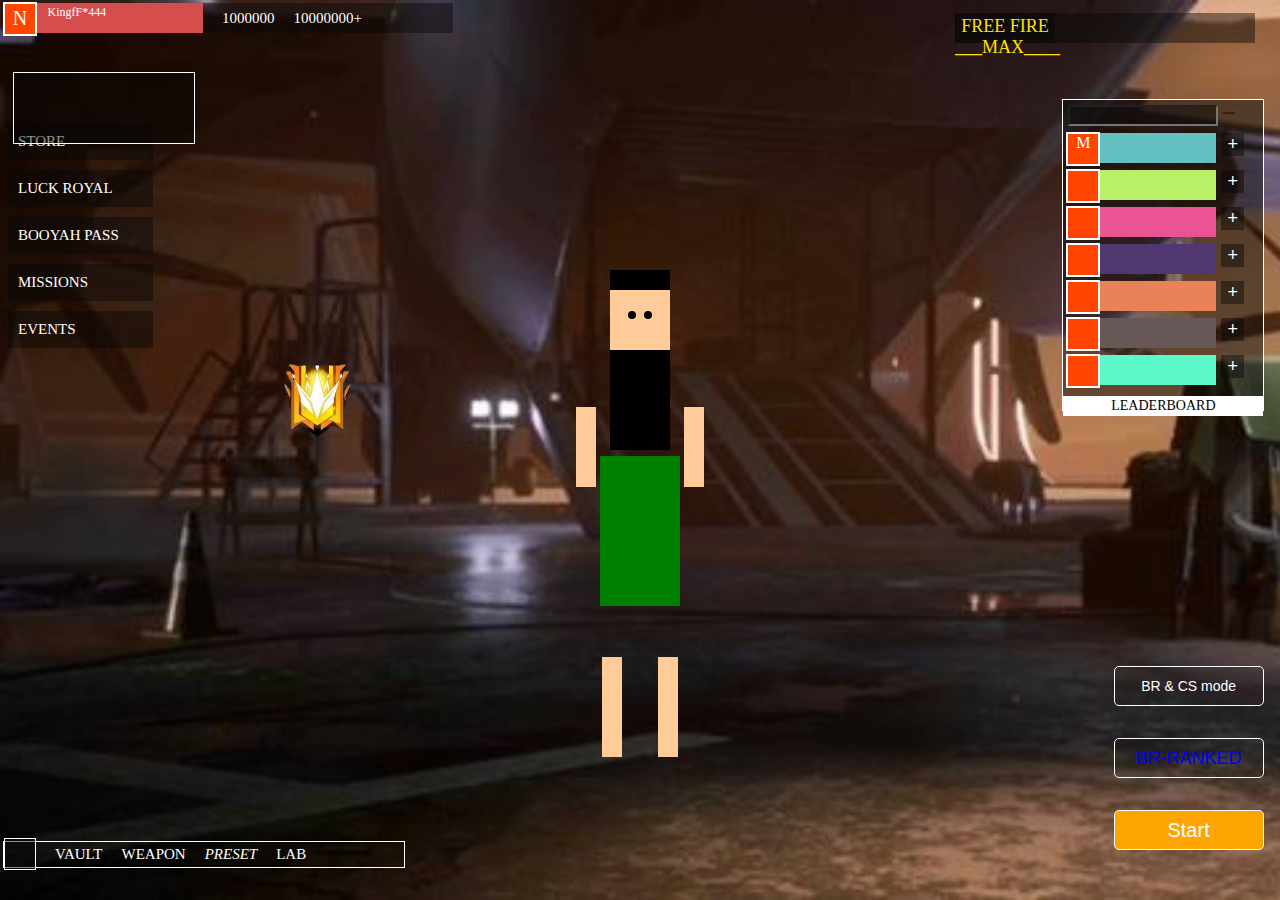
==== ch.html @ 7db62511 "go" ====
<html>

<head>

    <link rel="stylesheet" href="https://cdnjs.cloudflare.com/ajax/libs/font-awesome/6.6.0/css/all.min.css"
        integrity="sha512-Kc323vGBEqzTmouAECnVceyQqyqdsSiqLQISBL29aUW4U/M7pSPA/gEUZQqv1cwx4OnYxTxve5UMg5GT6L4JJg=="
        crossorigin="anonymous" referrerpolicy="no-referrer" />

    <title>Document</title>

    <style>
        body {
            background-image: url('img2024/FREEFIRE.jpeg');
            background-repeat: no-repeat;
            background-size: cover;
        }

        .f_nav {
            width: 450px;
            height: 30px;
            display: flex;
            justify-content: left;
            align-items: center;
            text-align: center;
            background: #06060672;
            margin-top: -5px;
            margin-left: -5px;

        }

        .char {
            width: 200px;
            background: rgb(214, 77, 77);
            color: white;
            border: none;
            height: 30px;
            margin-top: -1px;
        }

        .coin p {
            color: white;
            margin-left: 19px;
            margin-right: 19px;
            font-size: 15px;
        }

        .coin p i {
            color: #ffe100;
        }

        .dimond a {
            color: white;
            text-decoration: none;
            margin-right: 19px;
            font-size: 15px;
        }

        .dimond a i {
            color: blue;
        }

        .top_up {
            color: white;
            margin-right: 19px;
            font-size: 15px;
        }

        .down {
            color: white;
            text-decoration: none;
            margin-right: 19px;
            font-size: 15px;
        }

        .b1 {
            background: orangered;
            width: 30px;
            height: 30px;
            border: 2px solid white;
            margin-top: -1px;
        }

        .b1 p {
            color: white;
            margin-top: 3px;
            text-align: center;
            font-size: 20px;

        }

        .pk {
            position: absolute;
            top: 0;
            font-size: 12px;
            overflow: hidden;
            left: 6%;
            transform: translate(-50%, -50%);
        }

        .f_nav_r {
            width: 300px;
            height: 30px;
            position: absolute;
            top: 2%;
            left: 75%;
            display: flex;
            justify-content: left;
            align-items: center;
            text-align: center;
            background: #06060672;
            margin-top: -5px;
            margin-left: -5px;

        }

        .char_r {
            width: 200px;
            background: rgb(214, 77, 77);
            color: white;
            border: none;
            height: 30px;
            margin-top: -1px;
        }

        .coin_r p {
            color: white;
            margin-left: 19px;
            margin-right: 19px;
            font-size: 15px;
        }

        .dimond_r a {
            color: white;
            text-decoration: none;
            margin-right: 19px;
            font-size: 15px;
        }

        .top_up_r {
            color: white;
            margin-right: 19px;
            font-size: 15px;
        }

        .down_r {
            color: white;
            text-decoration: none;
            margin-right: 19px;
            font-size: 15px;
        }

        .b1_r {
            background: #06060672;
            width: 100px;
            height: 30px;

            margin-top: -1px;
        }

        .b1_r p {
            color: #ffe100;
            margin-top: 3px;
            text-align: center;
            font-size: 18px;

        }

        .pk_r {
            position: absolute;
            top: 0;
            font-size: 12px;
            overflow: hidden;
            left: 6%;
            transform: translate(-50%, -50%);
        }

        .f_nav_d {
            width: 400px;
            position: absolute;
            top: 94%;
            height: 25px;
            display: flex;
            justify-content: left;
            align-items: center;
            text-align: center;
            background: transparent;
            margin-top: -5px;
            margin-left: -5px;
            border: 1px solid white;
        }

        .char_d {
            width: 200px;
            background: rgb(214, 77, 77);
            color: white;
            border: none;
            height: 30px;
            margin-top: -1px;
        }

        .coin_d p {
            color: white;
            margin-left: 19px;
            margin-right: 19px;
            font-size: 15px;
        }

        .dimond_d a {
            color: white;
            text-decoration: none;
            margin-right: 19px;
            font-size: 15px;
        }

        .top_up_d {
            color: white;
            margin-right: 19px;
            font-size: 15px;
        }

        .down_d {
            color: white;
            text-decoration: none;
            margin-right: 19px;
            font-size: 15px;
        }

        .b1_d {
            background: #06060672;
            width: 30px;
            height: 30px;
            border: 1px solid white;
            margin-top: -1px;
        }

        .b1_d p {
            color: orange;
            margin-top: 3px;
            text-align: center;
            font-size: 20px;

        }

        .pk_d {
            position: absolute;
            top: 0;
            font-size: 12px;
            overflow: hidden;
            left: 6%;
            transform: translate(-50%, -50%);
        }

        .circle {
            margin-top: 10px;
            background: #06060672;
            color: white;
            width: 125px;
            padding: 10px;
            font-size: 15px;
            cursor: pointer;

        }

        .st {
            width: 150px;
            height: 40px;
            border-radius: 5px;
            font-size: 20px;
            background: orange;
            border: 1px solid white;
            cursor: pointer;
            position: absolute;
            top: 90%;
            left: 87%;
            color: white;
        }

        .st1 {
            width: 150px;
            height: 40px;
            border-radius: 5px;
            font-size: 18px;
            background: transparent;
            border: 1px solid white;
            cursor: pointer;
            position: absolute;
            top: 82%;
            left: 87%;
            color: blue;
        }

        .st2 {
            width: 150px;
            height: 40px;
            border-radius: 5px;
            font-size: 14px;
            background: transparent;
            border: 1px solid white;
            cursor: pointer;
            position: absolute;
            top: 74%;
            left: 87%;
            color: white;
        }

        .friends {
            background: #06060672;
            color: white;
            width: 200px;
            height: 310px;
            border: 1px solid white;
            position: absolute;
            top: 11%;
            left: 83%;
        }

        .all {
            margin-top: 90px;
        }

        .event {
            background: #06060672;
            color: white;
            width: 180px;
            height: 70px;
            border: 1px solid white;
            position: absolute;
            top: 8%;
            left: 1%;
        }

        .fd {
            width: 150px;
            height: 30px;
            background: white;
            margin-top: 7px;


            margin-left: 3px;
        }

        .inp {
            margin-top: 5px;
            margin-left: 5px;
            width: 150px;
            background: #06060672;
            color: white;
        }

        .lb {
            color: black;
            background: white;
            width: 200px;
            height: 20px;
            display: flex;
            font-size: 14px;
            justify-content: center;
            align-items: center;
            text-align: center;
            margin-top: 11px;
        }

        .gm {


            /* font-size:10px; */

            position: absolute;

            top: 40%;
            left: 20%;
        }

        .gm img {
            width: 120px;
            background: transparent;
            height: 80px;
        }

        .start {
            width: 120px;
            height: 40px;
            background: orange;
            position: absolute;
            color: black;
            top: 12%;
            left: 50%;
            padding-top: 3px;
            transform: translate(-50%, -50%);
            display: flex;
            text-align: center;
            align-items: center;
            justify-content: center;
            font-size: 22px;
            border: 2px solid white;
            animation-name: stm;
            animation-duration: 4s;
            animation-iteration-count: 20;
            animation-direction: alternate;
        }

        @keyframes stm {

            100% {
                background-color: rgb(249, 189, 76);
            }

        }

        .start_1 {
            width: 150px;
            height: 40px;
            background: orange;
            position: absolute;
            color: black;
            top: 4%;
            left: 50%;
            transform: translate(-50%, -50%);
            display: flex;
            text-align: center;
            align-items: center;
            justify-content: center;
            font-size: 18px;
            border: 2px solid white;

        }

        .r1 {
            display: flex;
            text-align: center;
            justify-content: left;
            align-items: center;
        }

        .r1 button {
            margin-left: 5px;
            background-color: #06060672;
            border: none;
            color: white;
            font-size: 18px;
            cursor: pointer;
        }

        .cl {
            display: flex;
            justify-content: center;
            align-items: center;
            text-align: center;
        }

        #cb {
            position: absolute;
            top: 0.4%;
            left: 56.4%;
            cursor: pointer;
            border: none;
            background: #06060672;
            color: white;
            width: 30px;
            height: 30px;
            display: flex;
            justify-content: center;
            align-items: center;
            text-align: center;
            font-size: 18px;
        }

        .sto,
        .bp,
        .miss,
        .luck,
        .eve {
            width: 100%;
            height: 100%;
            background-color: #06060672;
            /* border:2px solid white; */
        }

        .sto button,
        .bp button,
        .miss button,
        .luck button,
        .eve button {
            float: right;
            width: 30px;
            height: 30px;
            color: orange;
            background: #06060672;
            border: 2px solid transparent;
            cursor: pointer;
        }

        .dfc {

            width: 150px;
            height: 460px;
            display: inline-block;
            border: 1px solid white;
            background: #06060675;
        }

        .dfc .df1 {
            font-size: 15px;
            margin-left: 7px;
            cursor: pointer;
            margin-top: 0;
            color: white;
            padding: 5px;
            background-color: transparent;
        }

        .smai {
            display: flex;
            justify-content: left;
            text-align: left;
            align-items: center;
            padding-top: 4%;
        }

        .dfc_1 {

            width: 520px;
            height: 460px;
            display: inline-block;
            border: 1px solid white;
            background: linear-gradient(150deg, purple 30%, red 70%);
        }


        .dfc_1 h2 {
            margin-left: 14%;
            color: orange;
        }

        .box_main {

            display: flex;
            flex-wrap: wrap;
            align-items: center;
            text-align: center;
            justify-content: center;
        }

        .dfc_1 .box {
            border: 1px solid #06060672;
            width: 180px;
            height: 100px;
            margin: 3px;
            cursor: pointer;

        }

        .head,
        .r_leg,
        .r_hand,
        .l_leg,
        .l_hand,
        .body {
            position: absolute;
            background: #ffcc99;
        }

        .head {
            width: 60px;
            height: 60px;
            /* border-radius:50%; */
            border-top:20px solid black;
            border-bottom:100px solid black;
            top: 40%;
            left: 50%;
            transform: translate(-50%, -50%);
        }

        .body {
            width: 80px;
            height: 150px;
            top: 59%;
            left: 50%;
            transform: translate(-50%, -50%);
            background:green;
        }

        .r_hand,
        .l_hand {
            width: 20px;
            height: 80px;
            top: 45.2%;
            background: #ffcc99;
        }


        .l_hand {

            left: 45%;
            transform-origin: top left;
            animation: wave infinite 1s alternate;
        }


        .r_hand {
            right: 45%;
            transform-origin: top right;
            animation: wave infinite 1s alternate;
        }
        
        .eye, .r_eye
        {
            position:absolute;
            top:35%;
            
            width:8px;
            height:8px;
            border-radius:50%;
            background-color: black;
        }

        .eye
        {
            left:30%;
        }

        .r_eye
        {

            right:30%;
        }
    

        @keyframes wave {

            0% {
                transform: rotate(0deg);
                
            }

            100% {
                transform: rotate(-30deg);
                
            }
        }
/* 
            @keyframes wave2 {

                0% {
                    transform: rotateZ(0deg);
                }

                100% {
                    transform: rotateZ(-30deg);
                }

            } */

            .r_leg,
            .l_leg {
                width: 20px;
                height: 100px;
                top: 73%;
                background: #ffcc99;
            }

            .l_leg {

                left: 47%;
                animation: wave2 infinite 1s alternate;
                transform-origin: top left;
            }

            .r_leg {

                right: 47%;
                animation: wave2 infinite 1s alternate;
                transform-origin: top left;
            }
    </style>

</head>

<body>
    <div class="sto" id="sto">

        <button class="bu" onclick="cl()">X</button>
        <div class="smai">

            <span class="dfc">
                <p class="df1" onclick="dd()">DAILY SPECIAL</p><br>
                <p class="df1" onclick="dd()">FASHION</p><br>
                <p class="df1" onclick="dd()">COLLECTION</p><br>
                <p class="df1" onclick="dd()">WEAPON</p><br>
                <p class="df1" onclick="dd()">PRSET</p><br>
                <p class="df1" onclick="dd()">ITEM</p><br>
                <p class="df1" onclick="dd()">REDEEM</p>
                <p class="df1" onclick="dd()"><i class="fa-solid fa-cart-shopping"></i>
                <p><i class="fa-solid fa-cart-shopping"></i></p>
                </p>


            </span>
            <div class="dfc_1">
                <h2>DAILY SPECIAL</h2>
                <div class="box_main">

                    <div class="box" id="box1" onclick="boxcl()"></div>
                    <div class="box" id="box2" onclick="boxcl()"></div>
                    <div class="box" id="box3" onclick="boxcl()"></div>
                    <div class="box" id="box4" onclick="boxcl()"></div>
                    <div class="box" id="box5" onclick="boxcl()"></div>
                    <div class="box" id="box6" onclick="boxcl()"></div>
                </div>
            </div>
        </div>

    </div>
    <div class="luck" id="luck">
        <button class="bu" onclick="cl()">X</button>

    </div>
    <div class="bp" id="bpa">
        <button class="bu" onclick="cl()">X</button>

    </div>
    <div class="miss" id="mise">
        <button class="bu" onclick="cl()">X</button>

    </div>
    <div class="eve" id="evet">
        <button class="bu" onclick="cl()">X</button>


    </div>
    <div class="screen1" id="screen1">

        <div class="cl">

            <div class="start_1" id="es">Estimate:<br>00:20s</div>
            <button id="cb" onclick="cls()">X</button>
        </div>
        <div class="start" id="time">0:00s</div>
        <div class="f_nav">

            <div class="char">
                <div class="b1">
                    <p>N</p>
                </div>
                <p class="pk">KingfF*444</p>
            </div>
            <div class="coin">
                <p><i class="fa-solid fa-coins"></i>1000000</p>
            </div>
            <div class="dimond"><a href=""><i class="fa-solid fa-gem"></i>10000000+</a></div>
            <div class="top_up"><i class="fa-solid fa-cart-shopping"></i></div>
            <div class="down"><i class="fa-regular fa-circle-down"></i></div>

        </div>

        <div class="f_nav_d">
            <!-- 
        <div class="char_d">
        </div> -->
            <div class="b1_d">
                <p><i class="fa-solid fa-franc-sign"></i></p>
            </div>
            <!-- <p class="pk_d"></p> -->
            <div class="coin_d">
                <p><i class="fa-solid fa-vault"></i> VAULT</p>
            </div>
            <div class="dimond_d"><a href=""><i class="fa-solid fa-gun"></i> WEAPON</a></div>
            <div class="top_up_d"><i class=""><i class="fa-solid fa-user-ninja"></i> PRESET</i></div>
            <div class="down_d"><i class="fa-solid fa-tag"></i> LAB</div>

        </div>

        <div class="f_nav_r">

            <!-- <div class="char_r">
        </div> -->
            <div class="b1_r">
                <p>FREE FIRE <b>___</b>MAX<b>____</b></p>
            </div>
            <!-- <p class="pk_r">KingfF*444</p> -->
            <div class="coin_r">
                <p><i class="fa-brands fa-guilded"></i></p>
            </div>
            <div class="dimond_r"><a href=""><i class="fa-solid fa-user-group"></i></a></div>
            <div class="top_up_r"><i class=""><i class="fa-solid fa-envelope"></i></i></div>
            <div class="down_r"><i class="fa-solid fa-gear"></i></div>
            <div class="down_r"><i class="fa-solid fa-wifi"></i></div>

        </div>
        <div class="event">

        </div>
        <div class="gm"><img src="img2024/gm.png" alt=""></div>

        <div class="character">
            <div class="head"> <div class="eye"></div>
        <div class="r_eye"></div>
        </div>
            <div class="body"></div>
            <div class="r_leg"></div>
            <div class="l_leg"></div>
            <div class="r_hand"></div>
            <div class="l_hand"></div>
        </div>
        <div class="all">
            <div class="circle" onclick="store()"><i class="fa-solid fa-store"></i> STORE</div>
            <div class="circle" onclick="lucky()"><i class="fa-solid fa-crown"></i> LUCK ROYAL</div>
            <div class="circle" onclick="pass()"><i class="fa-solid fa-ticket"></i> BOOYAH PASS</div>
            <div class="circle" onclick="miss()"><i class="fa-solid fa-notdef"></i> MISSIONS</div>
            <div class="circle" onclick="eve()"><i class="fa-solid fa-calendar-days"></i> EVENTS</div>
        </div>
        <div class="friends">
            <div class="r1">

                <input type="text" class="inp">
                <button><i class="fa-solid fa-magnifying-glass"></i></button>

            </div>
            <div class="r1">

                <div class="fd " style="background-color: rgb(100, 193, 193);">
                    <div class="b1">M</div>
                </div>
                <button>+</button>
            </div>
            <div class="r1">

                <div class="fd" style="background-color: rgb(185, 240, 103);">
                    <div class="b1"></div>
                </div>
                <button>+</button>
            </div>
            <div class="r1">

                <div class="fd" style="background-color: rgb(234, 84, 149);">
                    <div class="b1"></div>
                </div>
                <button>+</button>
            </div>
            <div class="r1">

                <div class="fd" style="background-color: rgb(81, 55, 112);">
                    <div class="b1"></div>
                </div>
                <button>+</button>
            </div>
            <div class="r1">

                <div class="fd" style="background-color: rgb(233, 130, 86);">
                    <div class="b1"></div>
                </div>
                <button>+</button>
            </div>
            <div class="r1">

                <div class="fd" style="background-color: rgb(104, 87, 87);">
                    <div class="b1"></div>
                </div>
                <button>+</button>
            </div>
            <div class="r1">

                <div class="fd" style="background-color: rgb(92, 248, 201);">
                    <div class="b1"></div>
                </div>
                <button>+</button>

            </div>
            <div class="lb">LEADERBOARD</div>
        </div>

        <button class="st2">BR & CS mode</button>
        <button class="st1">BR-RANKED</button>
        <button class="st" onclick="start()">Start</button>
    </div>
</body>

<script>
    let b = 0;

    es.style.display = "none";
    time.style.display = "none";
    cb.style.display = "none";
    function start() {

        if (b == 0) {

            es.style.display = "inline-block";
            time.style.display = "inline-block";
            cb.style.display = "inline-block";
            const c1 = document.getElementById('time');
            let j = 0;
            // function start()
            // {

            // b2.style.background = 'green'
            // b2.style.color = 'white'

            setInterval(() => {

                if (j == 20) {
                    clearInterval();


                }
                else {
                    j += 1;
                    c1.textContent = "00:" + j + "s";


                }

            }, 400);
        }



    }



    let c = 0;

    function cls() {

        //  document.getElementById("es")
        //  document.getElementById("time")
        //  document.getElementById("cb")
        if (c == 0) {

            es.style.display = "none";
            time.style.display = "none";
            cb.style.display = "none";
        }

    }

    let s = 0;
    sto.style.display = "none";
    function store() {

        if (s == 0) {
            sto.style.display = "inline-block";
            screen1.style.display = "none";
        }

    }

    let l = 0;
    luck.style.display = "none";
    function lucky() {

        if (l == 0) {
            luck.style.display = "inline-block";
            screen1.style.display = "none";
        }

    }

    let ev = 0;
    evet.style.display = "none";
    function eve() {

        if (ev == 0) {
            evet.style.display = "inline-block";
            screen1.style.display = "none";
        }

    }

    let bp = 0;
    bpa.style.display = "none";
    function pass() {

        if (bp == 0) {
            bpa.style.display = "inline-block";
            screen1.style.display = "none";
        }

    }


    let mis = 0;
    mise.style.display = "none";
    function miss() {

        if (mis == 0) {
            mise.style.display = "inline-block";
            screen1.style.display = "none";
        }

    }

    m = 0;


    function cl() {

        if (m == 0) {

            sto.style.display = "none";
            bpa.style.display = "none";
            luck.style.display = "none";
            mise.style.display = "none";
            evet.style.display = "none";

            screen1.style.display = "inline-block";
        }
    }

    function dd() {
        var df = document.getElementsByTagName("p");
        df.style.background = "orange";
        df.style.color = "black";

    }

    function boxcl() {
        if (addEventListener("click",
            {

            }
        )) {
            box1.style.border = "2px solid yellow";
            box2.style.border = "1px solid #06060672";
            box3.style.border = "1px solid #06060672";
            box4.style.border = "1px solid #06060672";
            box5.style.border = "1px solid #06060672";
            box6.style.border = "1px solid #06060672";


        }

        else if (box2.style.border = "2px solid yellow") {
            box2.style.border = "2px solid yellow";
            box1.style.border = "1px solid #06060672";
            box3.style.border = "1px solid #06060672";
            box4.style.border = "1px solid #06060672";
            box5.style.border = "1px solid #06060672";
            box6.style.border = "1px solid #06060672";


        }
        //    box2.style.border="2px solid yellow";
        //    box3.style.border="2px solid yellow";
        //    box4.style.border="2px solid yellow";
        //    box5.style.border="2px solid yellow";
        //    box6.style.border="2px solid yellow";
    }
</script>


</html>
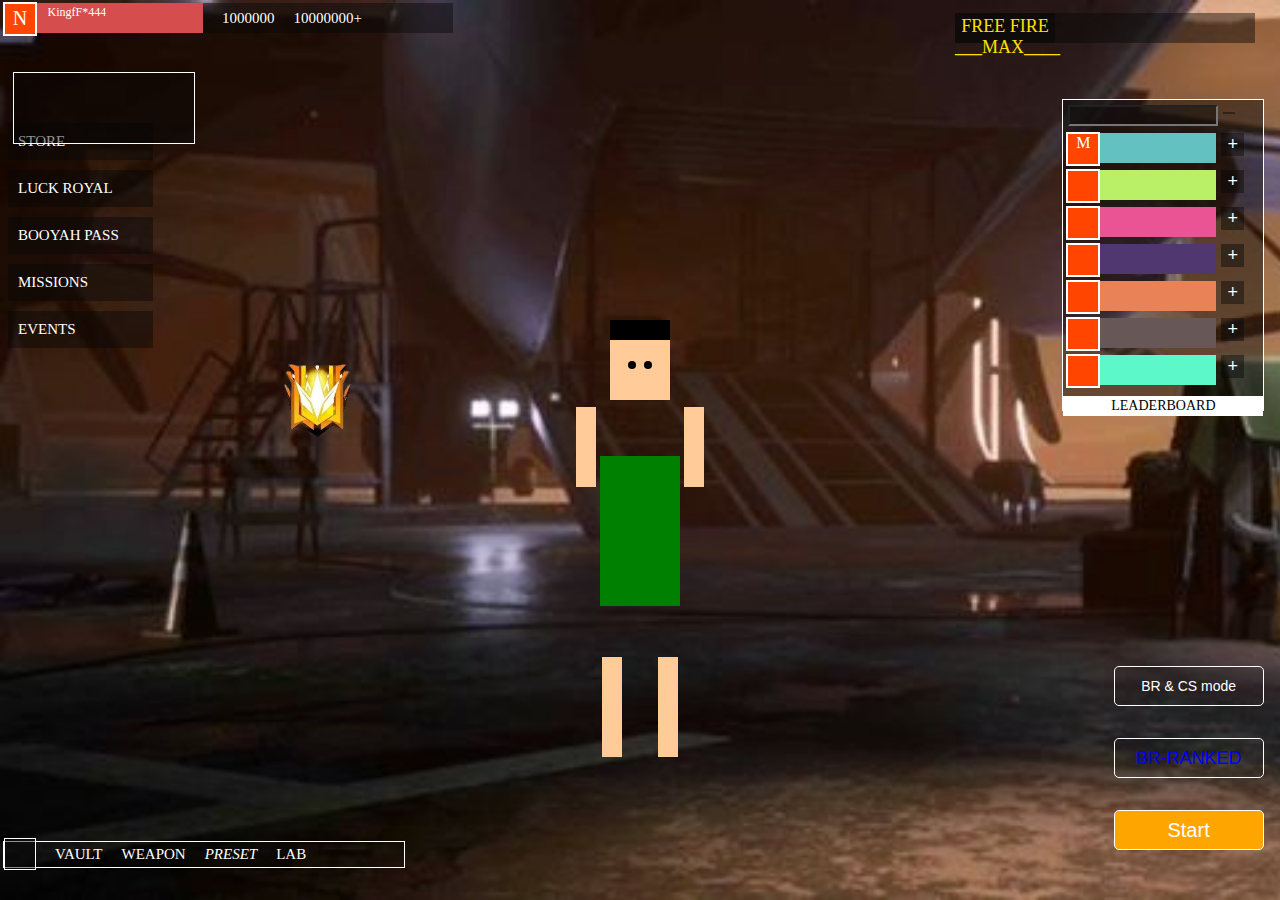
==== commit 27e1e17d: "go" ====
--- a/ch.html
+++ b/ch.html
@@ -565,7 +565,7 @@
             height: 60px;
             /* border-radius:50%; */
             border-top:20px solid black;
-            border-bottom:100px solid black;
+        
             top: 40%;
             left: 50%;
             transform: translate(-50%, -50%);
@@ -634,7 +634,8 @@
             }
 
             100% {
-                transform: rotate(-30deg);
+                 transform: rotate(-30deg );   
+                
                 
             }
         }
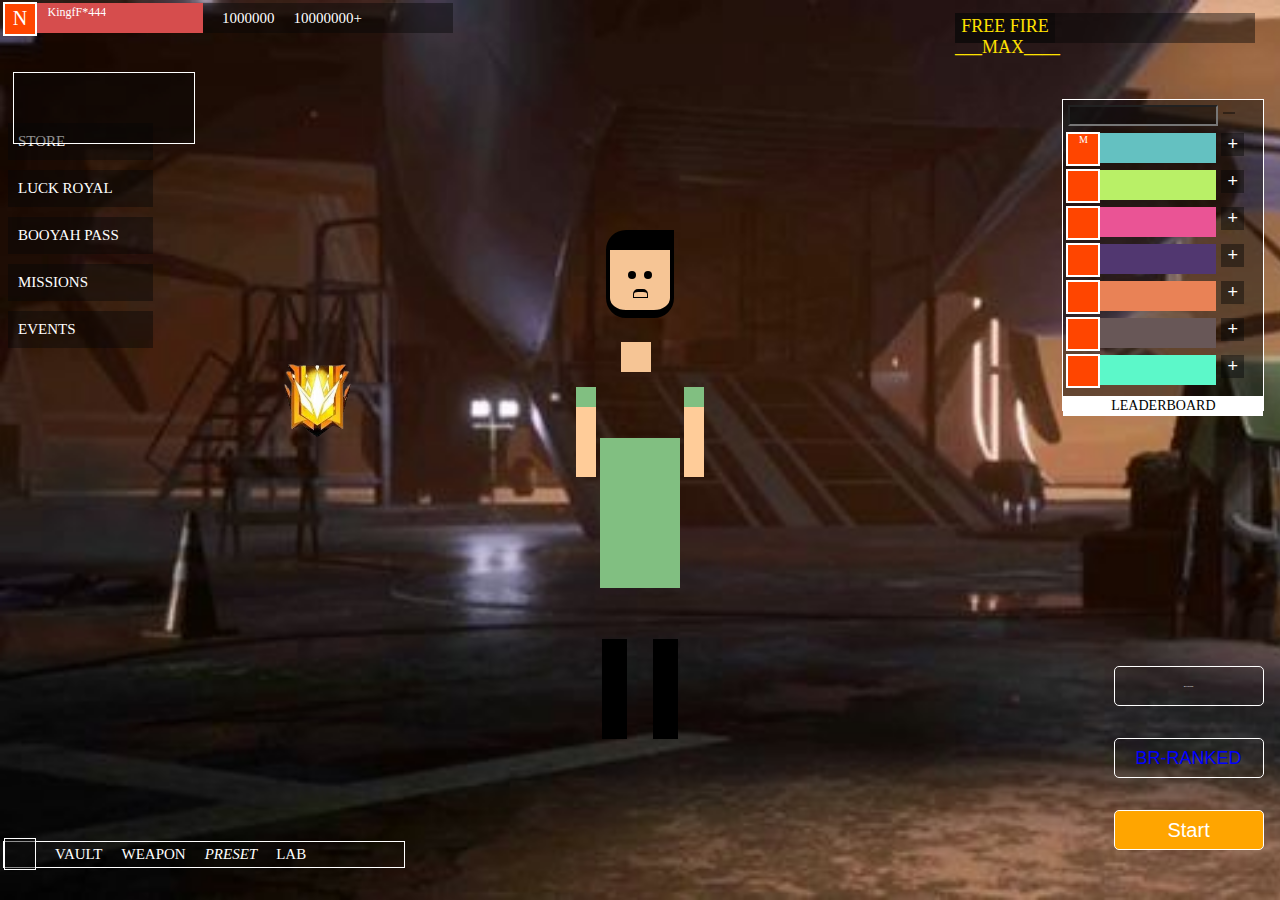
==== commit 2899dca1: "go" ====
--- a/ch.html
+++ b/ch.html
@@ -9,6 +9,12 @@
     <title>Document</title>
 
     <style>
+
+        html
+        {
+             font-size:62.5%;
+        }
+
         body {
             background-image: url('img2024/FREEFIRE.jpeg');
             background-repeat: no-repeat;
@@ -16,32 +22,32 @@
         }
 
         .f_nav {
-            width: 450px;
-            height: 30px;
+            width: 45rem;
+            height: 3rem;
             display: flex;
             justify-content: left;
             align-items: center;
             text-align: center;
             background: #06060672;
-            margin-top: -5px;
-            margin-left: -5px;
+            margin-top: -.5rem;
+            margin-left: -.5rem;
 
         }
 
         .char {
-            width: 200px;
+            width: 20rem;
             background: rgb(214, 77, 77);
             color: white;
             border: none;
-            height: 30px;
-            margin-top: -1px;
+            height: 3rem;
+            margin-top: -.1rem;
         }
 
         .coin p {
             color: white;
-            margin-left: 19px;
-            margin-right: 19px;
-            font-size: 15px;
+            margin-left: 1.9rem;
+            margin-right: 1.9rem;
+            font-size: 1.5rem;
         }
 
         .coin p i {
@@ -51,8 +57,8 @@
         .dimond a {
             color: white;
             text-decoration: none;
-            margin-right: 19px;
-            font-size: 15px;
+            margin-right: 1.9rem;
+            font-size: 1.5rem;
         }
 
         .dimond a i {
@@ -61,45 +67,45 @@
 
         .top_up {
             color: white;
-            margin-right: 19px;
-            font-size: 15px;
+            margin-right: 1.9rem;
+            font-size: 1.5rem;
         }
 
         .down {
             color: white;
             text-decoration: none;
-            margin-right: 19px;
-            font-size: 15px;
+            margin-right: 1.9rem;
+            font-size: 1.5rem;
         }
 
         .b1 {
             background: orangered;
-            width: 30px;
-            height: 30px;
-            border: 2px solid white;
-            margin-top: -1px;
+            width: 3rem;
+            height: 3rem;
+            border: .2rem solid white;
+            margin-top: -.1rem;
         }
 
         .b1 p {
             color: white;
-            margin-top: 3px;
+            margin-top: .3rem;
             text-align: center;
-            font-size: 20px;
+            font-size: 2rem;
 
         }
 
         .pk {
             position: absolute;
             top: 0;
-            font-size: 12px;
+            font-size: 1.2rem;
             overflow: hidden;
             left: 6%;
             transform: translate(-50%, -50%);
         }
 
         .f_nav_r {
-            width: 300px;
-            height: 30px;
+            width: 30rem;
+            height: 3rem;
             position: absolute;
             top: 2%;
             left: 75%;
@@ -108,166 +114,166 @@
             align-items: center;
             text-align: center;
             background: #06060672;
-            margin-top: -5px;
-            margin-left: -5px;
+            margin-top: -.5rem;
+            margin-left: -.5rem;
 
         }
 
         .char_r {
-            width: 200px;
+            width: 20rem;
             background: rgb(214, 77, 77);
             color: white;
             border: none;
-            height: 30px;
-            margin-top: -1px;
+            height: 3rem;
+            margin-top: -.1rem;
         }
 
         .coin_r p {
             color: white;
-            margin-left: 19px;
-            margin-right: 19px;
-            font-size: 15px;
+            margin-left: 1.9rem;
+            margin-right: 1.9rem;
+            font-size: 1.5rem;
         }
 
         .dimond_r a {
             color: white;
             text-decoration: none;
-            margin-right: 19px;
-            font-size: 15px;
+            margin-right: 1.9rem;
+            font-size: 1.5rem;
         }
 
         .top_up_r {
             color: white;
-            margin-right: 19px;
-            font-size: 15px;
+            margin-right: 1.9rem;
+            font-size: 1.5rem;
         }
 
         .down_r {
             color: white;
             text-decoration: none;
-            margin-right: 19px;
-            font-size: 15px;
+            margin-right: 1.9rem;
+            font-size: 1.5rem;
         }
 
         .b1_r {
             background: #06060672;
-            width: 100px;
-            height: 30px;
-
-            margin-top: -1px;
+            width: 10rem;
+            height: 3rem;
+
+            margin-top: -.1rem;
         }
 
         .b1_r p {
             color: #ffe100;
-            margin-top: 3px;
+            margin-top: .3rem;
             text-align: center;
-            font-size: 18px;
+            font-size: 1.8rem;
 
         }
 
         .pk_r {
             position: absolute;
             top: 0;
-            font-size: 12px;
+            font-size: 1.2rem;
             overflow: hidden;
             left: 6%;
             transform: translate(-50%, -50%);
         }
 
         .f_nav_d {
-            width: 400px;
+            width: 40rem;
             position: absolute;
             top: 94%;
-            height: 25px;
+            height: 2.5rem;
             display: flex;
             justify-content: left;
             align-items: center;
             text-align: center;
             background: transparent;
-            margin-top: -5px;
-            margin-left: -5px;
-            border: 1px solid white;
+            margin-top: -.5rem;
+            margin-left: -.5rem;
+            border: .1rem solid white;
         }
 
         .char_d {
-            width: 200px;
+            width: 20rem;
             background: rgb(214, 77, 77);
             color: white;
             border: none;
-            height: 30px;
-            margin-top: -1px;
+            height: 3rem;
+            margin-top: -.1rem;
         }
 
         .coin_d p {
             color: white;
-            margin-left: 19px;
-            margin-right: 19px;
-            font-size: 15px;
+            margin-left: 1.9rem;
+            margin-right: 1.9rem;
+            font-size: 1.5rem;
         }
 
         .dimond_d a {
             color: white;
             text-decoration: none;
-            margin-right: 19px;
-            font-size: 15px;
+            margin-right: 1.9rem;
+            font-size: 1.5rem;
         }
 
         .top_up_d {
             color: white;
-            margin-right: 19px;
-            font-size: 15px;
+            margin-right: 1.9rem;
+            font-size: 1.5rem;
         }
 
         .down_d {
             color: white;
             text-decoration: none;
-            margin-right: 19px;
-            font-size: 15px;
+            margin-right: 1.9rem;
+            font-size: 1.5rem;
         }
 
         .b1_d {
             background: #06060672;
-            width: 30px;
-            height: 30px;
-            border: 1px solid white;
-            margin-top: -1px;
+            width: 3rem;
+            height: 3rem;
+            border: .1rem solid white;
+            margin-top: -.1rem;
         }
 
         .b1_d p {
             color: orange;
-            margin-top: 3px;
+            margin-top: .3rem;
             text-align: center;
-            font-size: 20px;
+            font-size: 2rem;
 
         }
 
         .pk_d {
             position: absolute;
             top: 0;
-            font-size: 12px;
+            font-size: 1.2rem;
             overflow: hidden;
             left: 6%;
             transform: translate(-50%, -50%);
         }
 
         .circle {
-            margin-top: 10px;
+            margin-top: 1rem;
             background: #06060672;
             color: white;
-            width: 125px;
-            padding: 10px;
-            font-size: 15px;
+            width: 12.5rem;
+            padding: 1rem;
+            font-size: 1.5rem;
             cursor: pointer;
 
         }
 
         .st {
-            width: 150px;
-            height: 40px;
-            border-radius: 5px;
-            font-size: 20px;
+            width: 15rem;
+            height: 4rem;
+            border-radius: .5rem;
+            font-size: 2rem;
             background: orange;
-            border: 1px solid white;
+            border: .1rem solid white;
             cursor: pointer;
             position: absolute;
             top: 90%;
@@ -276,12 +282,12 @@
         }
 
         .st1 {
-            width: 150px;
-            height: 40px;
-            border-radius: 5px;
-            font-size: 18px;
+            width: 15rem;
+            height: 4rem;
+            border-radius: .5rem;
+            font-size: 1.8rem;
             background: transparent;
-            border: 1px solid white;
+            border: .1rem solid white;
             cursor: pointer;
             position: absolute;
             top: 82%;
@@ -290,12 +296,12 @@
         }
 
         .st2 {
-            width: 150px;
-            height: 40px;
-            border-radius: 5px;
-            font-size: 14px;
+            width: 15rem;
+            height: 4rem;
+            border-radius: .5rem;
+            font-size: .14rem;
             background: transparent;
-            border: 1px solid white;
+            border: .1rem solid white;
             cursor: pointer;
             position: absolute;
             top: 74%;
@@ -306,43 +312,43 @@
         .friends {
             background: #06060672;
             color: white;
-            width: 200px;
-            height: 310px;
-            border: 1px solid white;
+            width: 20rem;
+            height: 31rem;
+            border: .1rem solid white;
             position: absolute;
             top: 11%;
             left: 83%;
         }
 
         .all {
-            margin-top: 90px;
+            margin-top: 9rem;
         }
 
         .event {
             background: #06060672;
             color: white;
-            width: 180px;
-            height: 70px;
-            border: 1px solid white;
+            width: 18rem;
+            height: 7rem;
+            border: .1rem solid white;
             position: absolute;
             top: 8%;
             left: 1%;
         }
 
         .fd {
-            width: 150px;
-            height: 30px;
+            width: 15rem;
+            height: 3rem;
             background: white;
-            margin-top: 7px;
-
-
-            margin-left: 3px;
+            margin-top: .7rem;
+
+
+            margin-left: .3rem;
         }
 
         .inp {
-            margin-top: 5px;
-            margin-left: 5px;
-            width: 150px;
+            margin-top: .5rem;
+            margin-left: .5rem;
+            width: 15rem;
             background: #06060672;
             color: white;
         }
@@ -350,20 +356,20 @@
         .lb {
             color: black;
             background: white;
-            width: 200px;
-            height: 20px;
+            width: 20rem;
+            height: 2rem;
             display: flex;
-            font-size: 14px;
+            font-size: 1.4rem;
             justify-content: center;
             align-items: center;
             text-align: center;
-            margin-top: 11px;
+            margin-top: 1.1rem;
         }
 
         .gm {
 
 
-            /* font-size:10px; */
+            /* font-size:10rem; */
 
             position: absolute;
 
@@ -372,27 +378,27 @@
         }
 
         .gm img {
-            width: 120px;
+            width: 12rem;
             background: transparent;
-            height: 80px;
+            height: 8rem;
         }
 
         .start {
-            width: 120px;
-            height: 40px;
+            width: 12rem;
+            height: 4rem;
             background: orange;
             position: absolute;
             color: black;
             top: 12%;
             left: 50%;
-            padding-top: 3px;
+            padding-top: .3rem;
             transform: translate(-50%, -50%);
             display: flex;
             text-align: center;
             align-items: center;
             justify-content: center;
-            font-size: 22px;
-            border: 2px solid white;
+            font-size: 2.2rem;
+            border: .2rem solid white;
             animation-name: stm;
             animation-duration: 4s;
             animation-iteration-count: 20;
@@ -408,8 +414,8 @@
         }
 
         .start_1 {
-            width: 150px;
-            height: 40px;
+            width: 15rem;
+            height: 4rem;
             background: orange;
             position: absolute;
             color: black;
@@ -420,8 +426,8 @@
             text-align: center;
             align-items: center;
             justify-content: center;
-            font-size: 18px;
-            border: 2px solid white;
+            font-size: 1.8rem;
+            border: .2rem solid white;
 
         }
 
@@ -433,11 +439,11 @@
         }
 
         .r1 button {
-            margin-left: 5px;
+            margin-left: .5rem;
             background-color: #06060672;
             border: none;
             color: white;
-            font-size: 18px;
+            font-size: 1.8rem;
             cursor: pointer;
         }
 
@@ -456,13 +462,13 @@
             border: none;
             background: #06060672;
             color: white;
-            width: 30px;
-            height: 30px;
+            width: 3rem;
+            height: 3rem;
             display: flex;
             justify-content: center;
             align-items: center;
             text-align: center;
-            font-size: 18px;
+            font-size: 1.8rem;
         }
 
         .sto,
@@ -473,7 +479,7 @@
             width: 100%;
             height: 100%;
             background-color: #06060672;
-            /* border:2px solid white; */
+            /* border:2rem solid white; */
         }
 
         .sto button,
@@ -482,30 +488,30 @@
         .luck button,
         .eve button {
             float: right;
-            width: 30px;
-            height: 30px;
+            width: 3rem;
+            height: 3rem;
             color: orange;
             background: #06060672;
-            border: 2px solid transparent;
+            border: .2rem solid transparent;
             cursor: pointer;
         }
 
         .dfc {
 
-            width: 150px;
-            height: 460px;
+            width: 15rem;
+            height: 46rem;
             display: inline-block;
-            border: 1px solid white;
+            border: .1rem solid white;
             background: #06060675;
         }
 
         .dfc .df1 {
-            font-size: 15px;
-            margin-left: 7px;
+            font-size: 1.5rem;
+            margin-left: .7rem;
             cursor: pointer;
             margin-top: 0;
             color: white;
-            padding: 5px;
+            padding: .5rem;
             background-color: transparent;
         }
 
@@ -519,10 +525,10 @@
 
         .dfc_1 {
 
-            width: 520px;
-            height: 460px;
+            width: 52rem;
+            height: 46rem;
             display: inline-block;
-            border: 1px solid white;
+            border: .1rem solid white;
             background: linear-gradient(150deg, purple 30%, red 70%);
         }
 
@@ -542,10 +548,10 @@
         }
 
         .dfc_1 .box {
-            border: 1px solid #06060672;
-            width: 180px;
-            height: 100px;
-            margin: 3px;
+            border: .1rem solid #06060672;
+            width: 18rem;
+            height: 10rem;
+            margin: .3rem;
             cursor: pointer;
 
         }
@@ -555,37 +561,53 @@
         .r_hand,
         .l_leg,
         .l_hand,
-        .body {
-            position: absolute;
-            background: #ffcc99;
+        .body,
+        .neck {
+            position: absolute;
+            background: #f6c595;
         }
 
         .head {
-            width: 60px;
-            height: 60px;
+            width: 6rem;
+            height: 6rem;
             /* border-radius:50%; */
-            border-top:20px solid black;
-        
-            top: 40%;
+            border-top: 2rem solid black;
+            border-left: 0.4rem solid black;
+            border-right: 0.4rem solid black;
+            border-bottom: 0.8rem solid black;
+            border-bottom-left-radius: 2rem;
+            border-top-left-radius: 2rem;
+            border-bottom-right-radius: 2rem;
+            top: 30.4%;
             left: 50%;
             transform: translate(-50%, -50%);
         }
 
+        .neck {
+            width: 3rem;
+            height: 3rem;
+            top: 38%;
+            left: 48.5%;
+
+        }
+
+
         .body {
-            width: 80px;
-            height: 150px;
-            top: 59%;
+            width: 8rem;
+            height: 15rem;
+            top: 57%;
             left: 50%;
             transform: translate(-50%, -50%);
-            background:green;
+            background: rgb(129, 191, 129);
         }
 
         .r_hand,
         .l_hand {
-            width: 20px;
-            height: 80px;
-            top: 45.2%;
+            width: 2rem;
+            height: 7rem;
+            top: 43%;
             background: #ffcc99;
+            border-top: 2rem solid rgb(129, 191, 129);
         }
 
 
@@ -602,44 +624,75 @@
             transform-origin: top right;
             animation: wave infinite 1s alternate;
         }
+
+        .eye,
+        .r_eye {
+            position: absolute;
+            top: 35%;
+            width: .8rem;
+            height: .8rem;
+            border-radius: 50%;
+            background-color: black;
+        }
+
+        .eye {
+            left: 30%;
+        }
+
+        .r_eye {
+
+            right: 30%;
+        }
+
+        .mouth {
+
+            position: absolute;
+            top:65%;
+            width:1.3rem;
+            height:.5rem;
+            border-top-left-radius:.5rem;
+            border-top-right-radius:.5rem;
+            border:.1rem solid black;
+            border-top:.3rem solid black;
+            left:38%;
+            animation:wave3 1s alternate infinite;
+        }
         
-        .eye, .r_eye
-        {
-            position:absolute;
-            top:35%;
+        @keyframes wave3 {
             
-            width:8px;
-            height:8px;
-            border-radius:50%;
-            background-color: black;
-        }
-
-        .eye
-        {
-            left:30%;
-        }
-
-        .r_eye
-        {
-
-            right:30%;
-        }
-    
+            
+            0%
+            {
+                border-top-left-radius:.5rem;
+                border-top-right-radius:.5rem;
+                
+            }
+            
+            100%
+            {
+                border-bottom-left-radius:.5rem;
+                border-bottom:.3rem solid black;
+                border-bottom-right-radius:.5rem;
+
+            }
+            
+        }
 
         @keyframes wave {
 
             0% {
                 transform: rotate(0deg);
-                
+
             }
 
             100% {
-                 transform: rotate(-30deg );   
-                
-                
+                transform: rotate(-30deg);
+
+
             }
         }
-/* 
+
+        /* 
             @keyframes wave2 {
 
                 0% {
@@ -652,27 +705,144 @@
 
             } */
 
-            .r_leg,
-            .l_leg {
-                width: 20px;
-                height: 100px;
-                top: 73%;
-                background: #ffcc99;
+        .r_leg,
+        .l_leg {
+            width: 2.5rem;
+            height: 10rem;
+            top: 71%;
+            background: black;
+        }
+
+
+        .l_leg {
+
+            left: 47%;
+            animation: wave2 infinite 1s alternate;
+            transform-origin: top left;
+        }
+
+        .r_leg {
+
+            right: 47%;
+            animation: wave2 infinite 1s alternate;
+            transform-origin: top left;
+        }
+
+        .emote
+        {
+             width:25rem;  
+             height:25rem;
+             border-radius:50%;
+             z-index:1;
+             position:absolute;
+             top:50%;             opacity:0;  
+             background: #06060672;
+             left:50%;
+             transform:translate(-50%,-50%);
+             border:.2rem solid white;
+             overflow: hidden;  
             }
-
-            .l_leg {
-
-                left: 47%;
-                animation: wave2 infinite 1s alternate;
-                transform-origin: top left;
+            
+            .e1
+            {
+                width:15rem;  
+                background: #06060672;
+             height:15rem;
+             border-radius:50%;
+             z-index:1;
+             position:absolute;
+             top:50%;
+             opacity:0;  
+             left:50%;
+             transform:translate(-50%,-50%);
+             border:.2rem solid white;
+             overflow: hidden;
+        }
+
+        .line
+        {
+            position: absolute;
+            border-radius:50%;
+            top:50%;
+            width:5rem;
+            height:5rem;
+            background:red;
+            left:0;
+            border:.2rem solid white;
+            transform:rotate(45deg);
+        }
+        
+        .line1
+        {
+            position: absolute;
+            border-radius:50%;
+            top:29%;
+            width:5rem;
+            background:green;
+            height:5rem;
+            left:0;
+            border:.2rem solid white;
+            transform:rotate(45deg);
+        }
+        
+        .line2
+        {
+            position: absolute;
+            border-radius:50%;
+            top:11%;
+            background:orange;
+            width:5rem;
+            height:5rem;
+            left:11%;
+            border:.2rem solid white;
+            transform:rotate(45deg);
+        }
+
+        .line3
+        {
+            position: absolute;
+            border-radius:50%;
+            top:-2%;
+            width:5rem;
+            height:5rem;
+            left:24%;
+            border:.2rem solid white;
+            transform:rotate(45deg);
+        }
+
+        .line4
+        {
+            position: absolute;
+            border-radius:50%;
+            top:50%;
+            width:5rem;
+            height:5rem;
+            left:0;
+            border:.2rem solid white;
+            transform:rotate(45deg);
+        }
+
+        .line5
+        {
+            position: absolute;
+            border-radius:50%;
+            top:50%;
+            width:5rem;
+            height:5rem;
+            left:0;
+            border:.2rem solid white;
+            transform:rotate(45deg);
+        }
+
+        @media screen and (max-width:768px) {
+            
+            html
+            {
+                font-size:50%;
             }
-
-            .r_leg {
-
-                right: 47%;
-                animation: wave2 infinite 1s alternate;
-                transform-origin: top left;
-            }
+            
+        }
+
     </style>
 
 </head>
@@ -731,6 +901,16 @@
     </div>
     <div class="screen1" id="screen1">
 
+        <div class="emote">
+            <div class="line"></div>
+            <div class="line1"></div>
+            <div class="line2"></div>
+            <div class="line3"></div>
+            <div class="line4"></div>
+            <div class="line5"></div>
+            <div class="e1"></div>
+        </div>
+
         <div class="cl">
 
             <div class="start_1" id="es">Estimate:<br>00:20s</div>
@@ -794,9 +974,12 @@
         <div class="gm"><img src="img2024/gm.png" alt=""></div>
 
         <div class="character">
-            <div class="head"> <div class="eye"></div>
-        <div class="r_eye"></div>
-        </div>
+            <div class="head">
+                <div class="eye"></div>
+                <div class="r_eye"></div>
+                <div class="mouth"></div>
+            </div>
+            <div class="neck"></div>
             <div class="body"></div>
             <div class="r_leg"></div>
             <div class="l_leg"></div>
@@ -1022,31 +1205,31 @@
 
             }
         )) {
-            box1.style.border = "2px solid yellow";
-            box2.style.border = "1px solid #06060672";
-            box3.style.border = "1px solid #06060672";
-            box4.style.border = "1px solid #06060672";
-            box5.style.border = "1px solid #06060672";
-            box6.style.border = "1px solid #06060672";
-
-
-        }
-
-        else if (box2.style.border = "2px solid yellow") {
-            box2.style.border = "2px solid yellow";
-            box1.style.border = "1px solid #06060672";
-            box3.style.border = "1px solid #06060672";
-            box4.style.border = "1px solid #06060672";
-            box5.style.border = "1px solid #06060672";
-            box6.style.border = "1px solid #06060672";
-
-
-        }
-        //    box2.style.border="2px solid yellow";
-        //    box3.style.border="2px solid yellow";
-        //    box4.style.border="2px solid yellow";
-        //    box5.style.border="2px solid yellow";
-        //    box6.style.border="2px solid yellow";
+            box1.style.border = ".2rem solid yellow";
+            box2.style.border = ".1rem solid #06060672";
+            box3.style.border = ".1rem solid #06060672";
+            box4.style.border = ".1rem solid #06060672";
+            box5.style.border = ".1rem solid #06060672";
+            box6.style.border = ".1rem solid #06060672";
+
+
+        }
+
+        else if (box2.style.border = ".2rem solid yellow") {
+            box2.style.border = ".2rem solid yellow";
+            box1.style.border = ".1rem solid #06060672";
+            box3.style.border = ".1rem solid #06060672";
+            box4.style.border = ".1rem solid #06060672";
+            box5.style.border = ".1rem solid #06060672";
+            box6.style.border = ".1rem solid #06060672";
+
+
+        }
+        //    box2.style.border="2rem solid yellow";
+        //    box3.style.border="2rem solid yellow";
+        //    box4.style.border="2rem solid yellow";
+        //    box5.style.border="2rem solid yellow";
+        //    box6.style.border="2rem solid yellow";
     }
 </script>
 
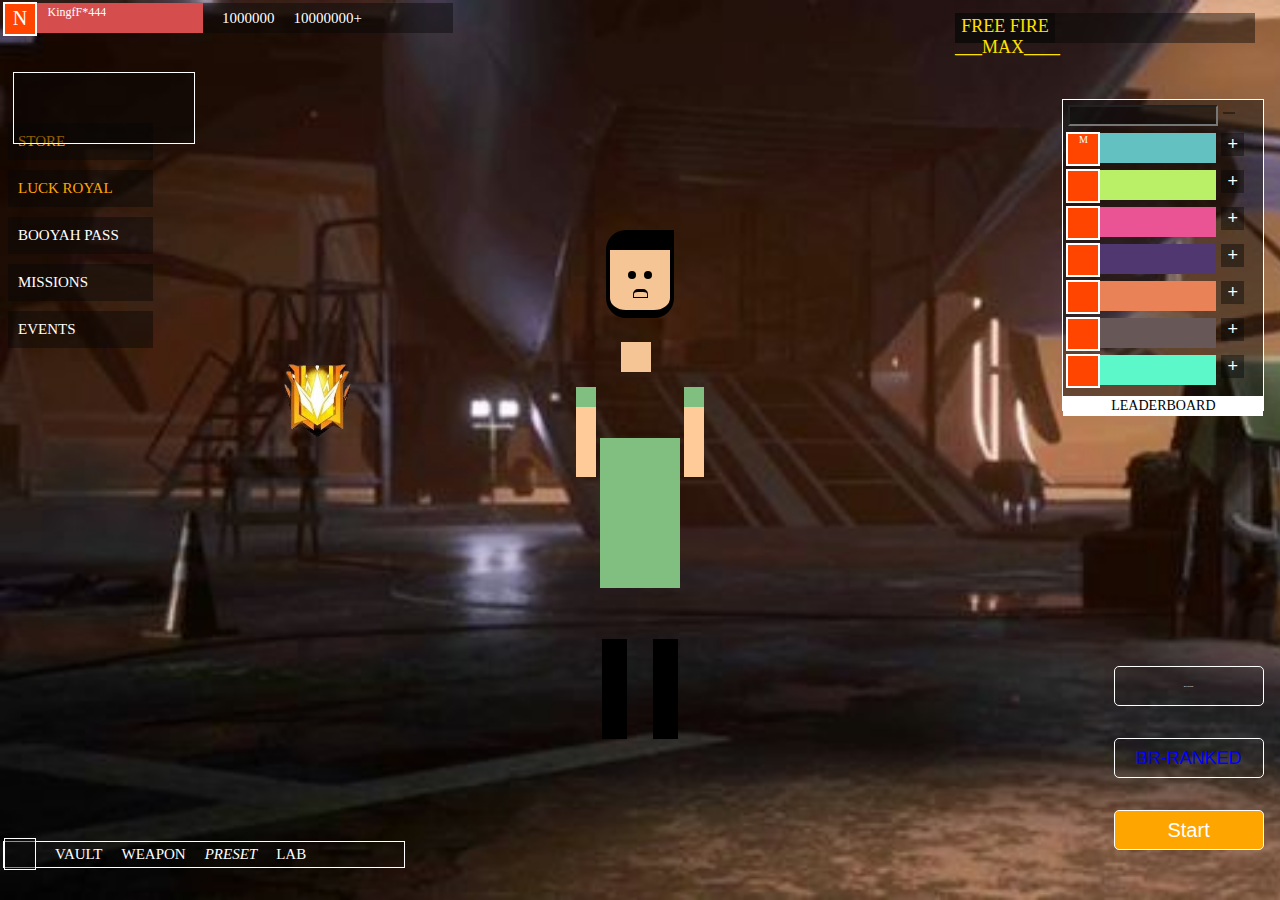
==== commit cf58af7a: "go" ====
--- a/ch.html
+++ b/ch.html
@@ -2,1194 +2,457 @@
 
 <head>
 
+    <meta name="viewport" content="width=device-width,initial-scale=1,maximum-scale=1,user-scalable=0">
+    <link rel="stylesheet" href="styles.css">
     <link rel="stylesheet" href="https://cdnjs.cloudflare.com/ajax/libs/font-awesome/6.6.0/css/all.min.css"
         integrity="sha512-Kc323vGBEqzTmouAECnVceyQqyqdsSiqLQISBL29aUW4U/M7pSPA/gEUZQqv1cwx4OnYxTxve5UMg5GT6L4JJg=="
         crossorigin="anonymous" referrerpolicy="no-referrer" />
 
-    <title>Document</title>
-
-    <style>
-
-        html
-        {
-             font-size:62.5%;
-        }
-
-        body {
-            background-image: url('img2024/FREEFIRE.jpeg');
-            background-repeat: no-repeat;
-            background-size: cover;
-        }
-
-        .f_nav {
-            width: 45rem;
-            height: 3rem;
-            display: flex;
-            justify-content: left;
-            align-items: center;
-            text-align: center;
-            background: #06060672;
-            margin-top: -.5rem;
-            margin-left: -.5rem;
-
-        }
-
-        .char {
-            width: 20rem;
-            background: rgb(214, 77, 77);
-            color: white;
-            border: none;
-            height: 3rem;
-            margin-top: -.1rem;
-        }
-
-        .coin p {
-            color: white;
-            margin-left: 1.9rem;
-            margin-right: 1.9rem;
-            font-size: 1.5rem;
-        }
-
-        .coin p i {
-            color: #ffe100;
-        }
-
-        .dimond a {
-            color: white;
-            text-decoration: none;
-            margin-right: 1.9rem;
-            font-size: 1.5rem;
-        }
-
-        .dimond a i {
-            color: blue;
-        }
-
-        .top_up {
-            color: white;
-            margin-right: 1.9rem;
-            font-size: 1.5rem;
-        }
-
-        .down {
-            color: white;
-            text-decoration: none;
-            margin-right: 1.9rem;
-            font-size: 1.5rem;
-        }
-
-        .b1 {
-            background: orangered;
-            width: 3rem;
-            height: 3rem;
-            border: .2rem solid white;
-            margin-top: -.1rem;
-        }
-
-        .b1 p {
-            color: white;
-            margin-top: .3rem;
-            text-align: center;
-            font-size: 2rem;
-
-        }
-
-        .pk {
-            position: absolute;
-            top: 0;
-            font-size: 1.2rem;
-            overflow: hidden;
-            left: 6%;
-            transform: translate(-50%, -50%);
-        }
-
-        .f_nav_r {
-            width: 30rem;
-            height: 3rem;
-            position: absolute;
-            top: 2%;
-            left: 75%;
-            display: flex;
-            justify-content: left;
-            align-items: center;
-            text-align: center;
-            background: #06060672;
-            margin-top: -.5rem;
-            margin-left: -.5rem;
-
-        }
-
-        .char_r {
-            width: 20rem;
-            background: rgb(214, 77, 77);
-            color: white;
-            border: none;
-            height: 3rem;
-            margin-top: -.1rem;
-        }
-
-        .coin_r p {
-            color: white;
-            margin-left: 1.9rem;
-            margin-right: 1.9rem;
-            font-size: 1.5rem;
-        }
-
-        .dimond_r a {
-            color: white;
-            text-decoration: none;
-            margin-right: 1.9rem;
-            font-size: 1.5rem;
-        }
-
-        .top_up_r {
-            color: white;
-            margin-right: 1.9rem;
-            font-size: 1.5rem;
-        }
-
-        .down_r {
-            color: white;
-            text-decoration: none;
-            margin-right: 1.9rem;
-            font-size: 1.5rem;
-        }
-
-        .b1_r {
-            background: #06060672;
-            width: 10rem;
-            height: 3rem;
-
-            margin-top: -.1rem;
-        }
-
-        .b1_r p {
-            color: #ffe100;
-            margin-top: .3rem;
-            text-align: center;
-            font-size: 1.8rem;
-
-        }
-
-        .pk_r {
-            position: absolute;
-            top: 0;
-            font-size: 1.2rem;
-            overflow: hidden;
-            left: 6%;
-            transform: translate(-50%, -50%);
-        }
-
-        .f_nav_d {
-            width: 40rem;
-            position: absolute;
-            top: 94%;
-            height: 2.5rem;
-            display: flex;
-            justify-content: left;
-            align-items: center;
-            text-align: center;
-            background: transparent;
-            margin-top: -.5rem;
-            margin-left: -.5rem;
-            border: .1rem solid white;
-        }
-
-        .char_d {
-            width: 20rem;
-            background: rgb(214, 77, 77);
-            color: white;
-            border: none;
-            height: 3rem;
-            margin-top: -.1rem;
-        }
-
-        .coin_d p {
-            color: white;
-            margin-left: 1.9rem;
-            margin-right: 1.9rem;
-            font-size: 1.5rem;
-        }
-
-        .dimond_d a {
-            color: white;
-            text-decoration: none;
-            margin-right: 1.9rem;
-            font-size: 1.5rem;
-        }
-
-        .top_up_d {
-            color: white;
-            margin-right: 1.9rem;
-            font-size: 1.5rem;
-        }
-
-        .down_d {
-            color: white;
-            text-decoration: none;
-            margin-right: 1.9rem;
-            font-size: 1.5rem;
-        }
-
-        .b1_d {
-            background: #06060672;
-            width: 3rem;
-            height: 3rem;
-            border: .1rem solid white;
-            margin-top: -.1rem;
-        }
-
-        .b1_d p {
-            color: orange;
-            margin-top: .3rem;
-            text-align: center;
-            font-size: 2rem;
-
-        }
-
-        .pk_d {
-            position: absolute;
-            top: 0;
-            font-size: 1.2rem;
-            overflow: hidden;
-            left: 6%;
-            transform: translate(-50%, -50%);
-        }
-
-        .circle {
-            margin-top: 1rem;
-            background: #06060672;
-            color: white;
-            width: 12.5rem;
-            padding: 1rem;
-            font-size: 1.5rem;
-            cursor: pointer;
-
-        }
-
-        .st {
-            width: 15rem;
-            height: 4rem;
-            border-radius: .5rem;
-            font-size: 2rem;
-            background: orange;
-            border: .1rem solid white;
-            cursor: pointer;
-            position: absolute;
-            top: 90%;
-            left: 87%;
-            color: white;
-        }
-
-        .st1 {
-            width: 15rem;
-            height: 4rem;
-            border-radius: .5rem;
-            font-size: 1.8rem;
-            background: transparent;
-            border: .1rem solid white;
-            cursor: pointer;
-            position: absolute;
-            top: 82%;
-            left: 87%;
-            color: blue;
-        }
-
-        .st2 {
-            width: 15rem;
-            height: 4rem;
-            border-radius: .5rem;
-            font-size: .14rem;
-            background: transparent;
-            border: .1rem solid white;
-            cursor: pointer;
-            position: absolute;
-            top: 74%;
-            left: 87%;
-            color: white;
-        }
-
-        .friends {
-            background: #06060672;
-            color: white;
-            width: 20rem;
-            height: 31rem;
-            border: .1rem solid white;
-            position: absolute;
-            top: 11%;
-            left: 83%;
-        }
-
-        .all {
-            margin-top: 9rem;
-        }
-
-        .event {
-            background: #06060672;
-            color: white;
-            width: 18rem;
-            height: 7rem;
-            border: .1rem solid white;
-            position: absolute;
-            top: 8%;
-            left: 1%;
-        }
-
-        .fd {
-            width: 15rem;
-            height: 3rem;
-            background: white;
-            margin-top: .7rem;
-
-
-            margin-left: .3rem;
-        }
-
-        .inp {
-            margin-top: .5rem;
-            margin-left: .5rem;
-            width: 15rem;
-            background: #06060672;
-            color: white;
-        }
-
-        .lb {
-            color: black;
-            background: white;
-            width: 20rem;
-            height: 2rem;
-            display: flex;
-            font-size: 1.4rem;
-            justify-content: center;
-            align-items: center;
-            text-align: center;
-            margin-top: 1.1rem;
-        }
-
-        .gm {
-
-
-            /* font-size:10rem; */
-
-            position: absolute;
-
-            top: 40%;
-            left: 20%;
-        }
-
-        .gm img {
-            width: 12rem;
-            background: transparent;
-            height: 8rem;
-        }
-
-        .start {
-            width: 12rem;
-            height: 4rem;
-            background: orange;
-            position: absolute;
-            color: black;
-            top: 12%;
-            left: 50%;
-            padding-top: .3rem;
-            transform: translate(-50%, -50%);
-            display: flex;
-            text-align: center;
-            align-items: center;
-            justify-content: center;
-            font-size: 2.2rem;
-            border: .2rem solid white;
-            animation-name: stm;
-            animation-duration: 4s;
-            animation-iteration-count: 20;
-            animation-direction: alternate;
-        }
-
-        @keyframes stm {
-
-            100% {
-                background-color: rgb(249, 189, 76);
-            }
-
-        }
-
-        .start_1 {
-            width: 15rem;
-            height: 4rem;
-            background: orange;
-            position: absolute;
-            color: black;
-            top: 4%;
-            left: 50%;
-            transform: translate(-50%, -50%);
-            display: flex;
-            text-align: center;
-            align-items: center;
-            justify-content: center;
-            font-size: 1.8rem;
-            border: .2rem solid white;
-
-        }
-
-        .r1 {
-            display: flex;
-            text-align: center;
-            justify-content: left;
-            align-items: center;
-        }
-
-        .r1 button {
-            margin-left: .5rem;
-            background-color: #06060672;
-            border: none;
-            color: white;
-            font-size: 1.8rem;
-            cursor: pointer;
-        }
-
-        .cl {
-            display: flex;
-            justify-content: center;
-            align-items: center;
-            text-align: center;
-        }
-
-        #cb {
-            position: absolute;
-            top: 0.4%;
-            left: 56.4%;
-            cursor: pointer;
-            border: none;
-            background: #06060672;
-            color: white;
-            width: 3rem;
-            height: 3rem;
-            display: flex;
-            justify-content: center;
-            align-items: center;
-            text-align: center;
-            font-size: 1.8rem;
-        }
-
-        .sto,
-        .bp,
-        .miss,
-        .luck,
-        .eve {
-            width: 100%;
-            height: 100%;
-            background-color: #06060672;
-            /* border:2rem solid white; */
-        }
-
-        .sto button,
-        .bp button,
-        .miss button,
-        .luck button,
-        .eve button {
-            float: right;
-            width: 3rem;
-            height: 3rem;
-            color: orange;
-            background: #06060672;
-            border: .2rem solid transparent;
-            cursor: pointer;
-        }
-
-        .dfc {
-
-            width: 15rem;
-            height: 46rem;
-            display: inline-block;
-            border: .1rem solid white;
-            background: #06060675;
-        }
-
-        .dfc .df1 {
-            font-size: 1.5rem;
-            margin-left: .7rem;
-            cursor: pointer;
-            margin-top: 0;
-            color: white;
-            padding: .5rem;
-            background-color: transparent;
-        }
-
-        .smai {
-            display: flex;
-            justify-content: left;
-            text-align: left;
-            align-items: center;
-            padding-top: 4%;
-        }
-
-        .dfc_1 {
-
-            width: 52rem;
-            height: 46rem;
-            display: inline-block;
-            border: .1rem solid white;
-            background: linear-gradient(150deg, purple 30%, red 70%);
-        }
-
-
-        .dfc_1 h2 {
-            margin-left: 14%;
-            color: orange;
-        }
-
-        .box_main {
-
-            display: flex;
-            flex-wrap: wrap;
-            align-items: center;
-            text-align: center;
-            justify-content: center;
-        }
-
-        .dfc_1 .box {
-            border: .1rem solid #06060672;
-            width: 18rem;
-            height: 10rem;
-            margin: .3rem;
-            cursor: pointer;
-
-        }
-
-        .head,
-        .r_leg,
-        .r_hand,
-        .l_leg,
-        .l_hand,
-        .body,
-        .neck {
-            position: absolute;
-            background: #f6c595;
-        }
-
-        .head {
-            width: 6rem;
-            height: 6rem;
-            /* border-radius:50%; */
-            border-top: 2rem solid black;
-            border-left: 0.4rem solid black;
-            border-right: 0.4rem solid black;
-            border-bottom: 0.8rem solid black;
-            border-bottom-left-radius: 2rem;
-            border-top-left-radius: 2rem;
-            border-bottom-right-radius: 2rem;
-            top: 30.4%;
-            left: 50%;
-            transform: translate(-50%, -50%);
-        }
-
-        .neck {
-            width: 3rem;
-            height: 3rem;
-            top: 38%;
-            left: 48.5%;
-
-        }
-
-
-        .body {
-            width: 8rem;
-            height: 15rem;
-            top: 57%;
-            left: 50%;
-            transform: translate(-50%, -50%);
-            background: rgb(129, 191, 129);
-        }
-
-        .r_hand,
-        .l_hand {
-            width: 2rem;
-            height: 7rem;
-            top: 43%;
-            background: #ffcc99;
-            border-top: 2rem solid rgb(129, 191, 129);
-        }
-
-
-        .l_hand {
-
-            left: 45%;
-            transform-origin: top left;
-            animation: wave infinite 1s alternate;
-        }
-
-
-        .r_hand {
-            right: 45%;
-            transform-origin: top right;
-            animation: wave infinite 1s alternate;
-        }
-
-        .eye,
-        .r_eye {
-            position: absolute;
-            top: 35%;
-            width: .8rem;
-            height: .8rem;
-            border-radius: 50%;
-            background-color: black;
-        }
-
-        .eye {
-            left: 30%;
-        }
-
-        .r_eye {
-
-            right: 30%;
-        }
-
-        .mouth {
-
-            position: absolute;
-            top:65%;
-            width:1.3rem;
-            height:.5rem;
-            border-top-left-radius:.5rem;
-            border-top-right-radius:.5rem;
-            border:.1rem solid black;
-            border-top:.3rem solid black;
-            left:38%;
-            animation:wave3 1s alternate infinite;
-        }
-        
-        @keyframes wave3 {
-            
-            
-            0%
-            {
-                border-top-left-radius:.5rem;
-                border-top-right-radius:.5rem;
-                
-            }
-            
-            100%
-            {
-                border-bottom-left-radius:.5rem;
-                border-bottom:.3rem solid black;
-                border-bottom-right-radius:.5rem;
-
-            }
-            
-        }
-
-        @keyframes wave {
-
-            0% {
-                transform: rotate(0deg);
-
-            }
-
-            100% {
-                transform: rotate(-30deg);
-
-
-            }
-        }
-
-        /* 
-            @keyframes wave2 {
-
-                0% {
-                    transform: rotateZ(0deg);
-                }
-
-                100% {
-                    transform: rotateZ(-30deg);
-                }
-
-            } */
-
-        .r_leg,
-        .l_leg {
-            width: 2.5rem;
-            height: 10rem;
-            top: 71%;
-            background: black;
-        }
-
-
-        .l_leg {
-
-            left: 47%;
-            animation: wave2 infinite 1s alternate;
-            transform-origin: top left;
-        }
-
-        .r_leg {
-
-            right: 47%;
-            animation: wave2 infinite 1s alternate;
-            transform-origin: top left;
-        }
-
-        .emote
-        {
-             width:25rem;  
-             height:25rem;
-             border-radius:50%;
-             z-index:1;
-             position:absolute;
-             top:50%;             opacity:0;  
-             background: #06060672;
-             left:50%;
-             transform:translate(-50%,-50%);
-             border:.2rem solid white;
-             overflow: hidden;  
-            }
-            
-            .e1
-            {
-                width:15rem;  
-                background: #06060672;
-             height:15rem;
-             border-radius:50%;
-             z-index:1;
-             position:absolute;
-             top:50%;
-             opacity:0;  
-             left:50%;
-             transform:translate(-50%,-50%);
-             border:.2rem solid white;
-             overflow: hidden;
-        }
-
-        .line
-        {
-            position: absolute;
-            border-radius:50%;
-            top:50%;
-            width:5rem;
-            height:5rem;
-            background:red;
-            left:0;
-            border:.2rem solid white;
-            transform:rotate(45deg);
-        }
-        
-        .line1
-        {
-            position: absolute;
-            border-radius:50%;
-            top:29%;
-            width:5rem;
-            background:green;
-            height:5rem;
-            left:0;
-            border:.2rem solid white;
-            transform:rotate(45deg);
-        }
-        
-        .line2
-        {
-            position: absolute;
-            border-radius:50%;
-            top:11%;
-            background:orange;
-            width:5rem;
-            height:5rem;
-            left:11%;
-            border:.2rem solid white;
-            transform:rotate(45deg);
-        }
-
-        .line3
-        {
-            position: absolute;
-            border-radius:50%;
-            top:-2%;
-            width:5rem;
-            height:5rem;
-            left:24%;
-            border:.2rem solid white;
-            transform:rotate(45deg);
-        }
-
-        .line4
-        {
-            position: absolute;
-            border-radius:50%;
-            top:50%;
-            width:5rem;
-            height:5rem;
-            left:0;
-            border:.2rem solid white;
-            transform:rotate(45deg);
-        }
-
-        .line5
-        {
-            position: absolute;
-            border-radius:50%;
-            top:50%;
-            width:5rem;
-            height:5rem;
-            left:0;
-            border:.2rem solid white;
-            transform:rotate(45deg);
-        }
-
-        @media screen and (max-width:768px) {
-            
-            html
-            {
-                font-size:50%;
-            }
-            
-        }
-
-    </style>
+    <title>Free Fire Max</title>
+
 
 </head>
 
 <body>
-    <div class="sto" id="sto">
-
-        <button class="bu" onclick="cl()">X</button>
-        <div class="smai">
-
-            <span class="dfc">
-                <p class="df1" onclick="dd()">DAILY SPECIAL</p><br>
-                <p class="df1" onclick="dd()">FASHION</p><br>
-                <p class="df1" onclick="dd()">COLLECTION</p><br>
-                <p class="df1" onclick="dd()">WEAPON</p><br>
-                <p class="df1" onclick="dd()">PRSET</p><br>
-                <p class="df1" onclick="dd()">ITEM</p><br>
-                <p class="df1" onclick="dd()">REDEEM</p>
-                <p class="df1" onclick="dd()"><i class="fa-solid fa-cart-shopping"></i>
-                <p><i class="fa-solid fa-cart-shopping"></i></p>
-                </p>
-
-
-            </span>
-            <div class="dfc_1">
-                <h2>DAILY SPECIAL</h2>
-                <div class="box_main">
-
-                    <div class="box" id="box1" onclick="boxcl()"></div>
-                    <div class="box" id="box2" onclick="boxcl()"></div>
-                    <div class="box" id="box3" onclick="boxcl()"></div>
-                    <div class="box" id="box4" onclick="boxcl()"></div>
-                    <div class="box" id="box5" onclick="boxcl()"></div>
-                    <div class="box" id="box6" onclick="boxcl()"></div>
-                </div>
-            </div>
-        </div>
-
+    <div class="main">
+        <div class="sto" id="sto">
+
+            <button class="bu" onclick="cl()">X</button>
+            <div class="smai">
+
+                <span class="dfc">
+                    <p class="df1" style="background-color: orange; color:#333;" onclick="dd()">DAILY SPECIAL</p><br>
+                    <p class="df1" onclick="dd()">FASHION</p><br>
+                    <p class="df1" onclick="dd()">COLLECTION</p><br>
+                    <p class="df1" onclick="dd()">WEAPON</p><br>
+                    <p class="df1" onclick="dd()">PRSET</p><br>
+                    <p class="df1" onclick="dd()">ITEM</p><br>
+                    <p class="df1" onclick="dd()">REDEEM</p>
+                    <p class="df1" onclick="dd()"><i class="fa-solid fa-cart-shopping"></i>
+                    <p><i class="fa-solid fa-cart-shopping"></i></p>
+                    </p>
+
+
+                </span>
+                <div class="dfc_1">
+                    <h2>DAILY SPECIAL</h2>
+                    <div class="box_main">
+                        <div class="box" id="box1" onclick="boxcl()"></div>
+                        <div class="box" id="box2" onclick="boxcl1()"></div>
+                        <div class="box" id="box3" onclick="boxcl2()"></div>
+                        <div class="box" id="box4" onclick="boxcl3()"></div>
+                        <div class="box" id="box5" onclick="boxcl4()"></div>
+                        <div class="box" id="box6" onclick="boxcl5()"></div>
+                    </div>
+                </div>
+            </div>
+        </div>
+        <div class="luck" id="luck">
+            <button class="bu" onclick="cl()">X</button>
+            <div class="smai">
+
+                <span class="dfc">
+                    <p class="df1" style="background-color: orange; color:#333;" onclick="dd()">DAILY SPECIAL</p><br>
+                    <p class="df1" onclick="dd()">FASHION</p><br>
+                    <p class="df1" onclick="dd()">COLLECTION</p><br>
+                    <p class="df1" onclick="dd()">WEAPON</p><br>
+                    <p class="df1" onclick="dd()">PRSET</p><br>
+                    <p class="df1" onclick="dd()">ITEM</p><br>
+                    <p class="df1" onclick="dd()">REDEEM</p>
+                    <p class="df1" onclick="dd()"><i class="fa-solid fa-cart-shopping"></i>
+                    <p><i class="fa-solid fa-cart-shopping"></i></p>
+                    </p>
+
+
+                </span>
+                <div class="dfc_1">
+                    <h2>DAILY SPECIAL</h2>
+                    <div class="box_main">
+                        <div class="box" id="box1" onclick="boxcl()"></div>
+                        <div class="box" id="box2" onclick="boxcl1()"></div>
+                        <div class="box" id="box3" onclick="boxcl2()"></div>
+                        <div class="box" id="box4" onclick="boxcl3()"></div>
+                        <div class="box" id="box5" onclick="boxcl4()"></div>
+                        <div class="box" id="box6" onclick="boxcl5()"></div>
+                    </div>
+                </div>
+            </div>
+        </div>
+        <div class="bp" id="bpa">
+            <button class="bu" onclick="cl()">X</button>
+
+        </div>
+        <div class="miss" id="mise">
+            <button class="bu" onclick="cl()">X</button>
+
+        </div>
+        <div class="eve" id="evet">
+            <button class="bu" onclick="cl()">X</button>
+        </div>
+        <div class="gmode" id="gmp">
+            <button class="bu" onclick="cl()">X</button>
+        </div>
+        <div class="fft" id="ffh">
+            <button class="bu" onclick="cl()">X</button>
+        </div>
+        <div class="vt" id="vh">
+            <button class="bu" onclick="cl()">X</button>
+        </div>
+        <div class="wt" id="wh">
+            <button class="bu" onclick="cl()">X</button>
+        </div>
+        <div class="pt" id="ph">
+            <button class="bu" onclick="cl()">X</button>
+        </div>
+        <div class="lt" id="lh">
+            <button class="bu" onclick="cl()">X</button>
+        </div>
+
+
+        <div class="screen1" id="screen1">
+
+            <div class="emote" id="emo">
+                <!-- <span class="line0"></span>
+                <span class="line1"></span>
+                <span class="line2"></span>
+                <span class="line3"></span>
+                <span class="line4"></span>
+                <span class="line5"></span> -->
+                <div class="e1">
+
+                    <div class="clo" onclick="cl()">X</div>
+                </div>
+            </div>
+
+            <div class="cl">
+
+                <div class="start_1" id="es">Estimate:<br>00:20s</div>
+                <button id="cb" onclick="cls()">X</button>
+            </div>
+            <div class="start" id="time">0:00s</div>
+            <div class="f_nav">
+
+                <div class="char">
+                    <div class="b1">
+                        <p>N</p>
+                    </div>
+                    <p class="pk">KingfF*444</p>
+                </div>
+                <div class="coin">
+                    <p><i class="fa-solid fa-coins"></i>1000000</p>
+                </div>
+                <div class="dimond"><a href=""><i class="fa-solid fa-gem"></i>10000000+</a></div>
+                <div class="top_up"><i class="fa-solid fa-cart-shopping"></i></div>
+                <div class="down"><i class="fa-regular fa-circle-down"></i></div>
+
+            </div>
+
+            <div class="f_nav_d">
+
+                <div class="b1_d" onclick="ffhg()">
+                    <p><i class="fa-solid fa-franc-sign"></i></p>
+                </div>
+                <div class="coin_d" onclick="vhg()">
+                    <p><i class="fa-solid fa-vault"></i> VAULT</p>
+                </div>
+                <div class="dimond_d" onclick="whg()"><a><i class="fa-solid fa-gun"></i> WEAPON</a></div>
+                <div class="top_up_d" onclick="phg()"><i class=""><i class="fa-solid fa-user-ninja"></i> PRESET</i>
+                </div>
+                <div class="down_d" onclick="lhg()"><i class="fa-solid fa-tag"></i> LAB</div>
+            </div>
+
+            <div class="f_nav_r">
+
+                <div class="b1_r">
+                    <p>FREE FIRE <b>___</b>MAX<b>____</b></p>
+                </div>
+                <div class="coin_r">
+                    <p><i class="fa-brands fa-guilded"></i></p>
+                </div>
+                <div class="dimond_r"><a href=""><i class="fa-solid fa-user-group"></i></a></div>
+                <div class="top_up_r"><i class=""><i class="fa-solid fa-envelope"></i></i></div>
+                <div class="down_r"><i class="fa-solid fa-gear"></i></div>
+                <div class="down_r"><i class="fa-solid fa-wifi"></i></div>
+
+            </div>
+            <div class="event">
+            </div>
+            <div class="gm"><img src="img2024/gm.png" alt=""></div>
+
+            <div class="character">
+                <div class="head">
+                    <div class="eye"></div>
+                    <div class="r_eye"></div>
+                    <div class="mouth"></div>
+                </div>
+                <div class="neck"></div>
+                <div class="body" onclick="emshow()"></div>
+                <div class="r_leg"></div>
+                <div class="l_leg"></div>
+                <div class="r_hand"></div>
+                <div class="l_hand"></div>
+            </div>
+            <div class="all">
+                <div class="circle" onclick="store()" style="color:orange;"><i class="fa-solid fa-store"></i> STORE</div>
+                <div class="circle" onclick="lucky()" style="color:orange;"><i class="fa-solid fa-crown"></i> LUCK ROYAL
+                </div>
+                <div class="circle" onclick="pass()"><i class="fa-solid fa-ticket"></i> BOOYAH PASS
+                </div>
+                <div class="circle" onclick="miss()"><i class="fa-solid fa-notdef"></i> MISSIONS
+                </div>
+                <div class="circle" onclick="eve()"><i class="fa-solid fa-calendar-days"></i> EVENTS
+                </div>
+            </div>
+            <div class="friends">
+                <div class="r1">
+
+                    <input type="text" class="inp">
+                    <button><i class="fa-solid fa-magnifying-glass"></i></button>
+
+                </div>
+                <div class="r1">
+
+                    <div class="fd " style="background-color: rgb(100, 193, 193);">
+                        <div class="b1">M</div>
+                    </div>
+                    <button>+</button>
+                </div>
+                <div class="r1">
+
+                    <div class="fd" style="background-color: rgb(185, 240, 103);">
+                        <div class="b1"></div>
+                    </div>
+                    <button>+</button>
+                </div>
+                <div class="r1">
+
+                    <div class="fd" style="background-color: rgb(234, 84, 149);">
+                        <div class="b1"></div>
+                    </div>
+                    <button>+</button>
+                </div>
+                <div class="r1">
+
+                    <div class="fd" style="background-color: rgb(81, 55, 112);">
+                        <div class="b1"></div>
+                    </div>
+                    <button>+</button>
+                </div>
+                <div class="r1">
+
+                    <div class="fd" style="background-color: rgb(233, 130, 86);">
+                        <div class="b1"></div>
+                    </div>
+                    <button>+</button>
+                </div>
+                <div class="r1">
+
+                    <div class="fd" style="background-color: rgb(104, 87, 87);">
+                        <div class="b1"></div>
+                    </div>
+                    <button>+</button>
+                </div>
+                <div class="r1">
+
+                    <div class="fd" style="background-color: rgb(92, 248, 201);">
+                        <div class="b1"></div>
+                    </div>
+                    <button>+</button>
+
+                </div>
+                <div class="lb">LEADERBOARD</div>
+            </div>
+
+            <button class="st2">BR & CS mode</button>
+            <button class="st1" onclick="gmplay()">BR-RANKED</button>
+            <button class="st" onclick="start()">Start</button>
+        </div>
     </div>
-    <div class="luck" id="luck">
-        <button class="bu" onclick="cl()">X</button>
-
-    </div>
-    <div class="bp" id="bpa">
-        <button class="bu" onclick="cl()">X</button>
-
-    </div>
-    <div class="miss" id="mise">
-        <button class="bu" onclick="cl()">X</button>
-
-    </div>
-    <div class="eve" id="evet">
-        <button class="bu" onclick="cl()">X</button>
-
-
-    </div>
-    <div class="screen1" id="screen1">
-
-        <div class="emote">
-            <div class="line"></div>
-            <div class="line1"></div>
-            <div class="line2"></div>
-            <div class="line3"></div>
-            <div class="line4"></div>
-            <div class="line5"></div>
-            <div class="e1"></div>
-        </div>
-
-        <div class="cl">
-
-            <div class="start_1" id="es">Estimate:<br>00:20s</div>
-            <button id="cb" onclick="cls()">X</button>
-        </div>
-        <div class="start" id="time">0:00s</div>
-        <div class="f_nav">
-
-            <div class="char">
-                <div class="b1">
-                    <p>N</p>
-                </div>
-                <p class="pk">KingfF*444</p>
-            </div>
-            <div class="coin">
-                <p><i class="fa-solid fa-coins"></i>1000000</p>
-            </div>
-            <div class="dimond"><a href=""><i class="fa-solid fa-gem"></i>10000000+</a></div>
-            <div class="top_up"><i class="fa-solid fa-cart-shopping"></i></div>
-            <div class="down"><i class="fa-regular fa-circle-down"></i></div>
-
-        </div>
-
-        <div class="f_nav_d">
-            <!-- 
-        <div class="char_d">
-        </div> -->
-            <div class="b1_d">
-                <p><i class="fa-solid fa-franc-sign"></i></p>
-            </div>
-            <!-- <p class="pk_d"></p> -->
-            <div class="coin_d">
-                <p><i class="fa-solid fa-vault"></i> VAULT</p>
-            </div>
-            <div class="dimond_d"><a href=""><i class="fa-solid fa-gun"></i> WEAPON</a></div>
-            <div class="top_up_d"><i class=""><i class="fa-solid fa-user-ninja"></i> PRESET</i></div>
-            <div class="down_d"><i class="fa-solid fa-tag"></i> LAB</div>
-
-        </div>
-
-        <div class="f_nav_r">
-
-            <!-- <div class="char_r">
-        </div> -->
-            <div class="b1_r">
-                <p>FREE FIRE <b>___</b>MAX<b>____</b></p>
-            </div>
-            <!-- <p class="pk_r">KingfF*444</p> -->
-            <div class="coin_r">
-                <p><i class="fa-brands fa-guilded"></i></p>
-            </div>
-            <div class="dimond_r"><a href=""><i class="fa-solid fa-user-group"></i></a></div>
-            <div class="top_up_r"><i class=""><i class="fa-solid fa-envelope"></i></i></div>
-            <div class="down_r"><i class="fa-solid fa-gear"></i></div>
-            <div class="down_r"><i class="fa-solid fa-wifi"></i></div>
-
-        </div>
-        <div class="event">
-
-        </div>
-        <div class="gm"><img src="img2024/gm.png" alt=""></div>
-
-        <div class="character">
-            <div class="head">
-                <div class="eye"></div>
-                <div class="r_eye"></div>
-                <div class="mouth"></div>
-            </div>
-            <div class="neck"></div>
-            <div class="body"></div>
-            <div class="r_leg"></div>
-            <div class="l_leg"></div>
-            <div class="r_hand"></div>
-            <div class="l_hand"></div>
-        </div>
-        <div class="all">
-            <div class="circle" onclick="store()"><i class="fa-solid fa-store"></i> STORE</div>
-            <div class="circle" onclick="lucky()"><i class="fa-solid fa-crown"></i> LUCK ROYAL</div>
-            <div class="circle" onclick="pass()"><i class="fa-solid fa-ticket"></i> BOOYAH PASS</div>
-            <div class="circle" onclick="miss()"><i class="fa-solid fa-notdef"></i> MISSIONS</div>
-            <div class="circle" onclick="eve()"><i class="fa-solid fa-calendar-days"></i> EVENTS</div>
-        </div>
-        <div class="friends">
-            <div class="r1">
-
-                <input type="text" class="inp">
-                <button><i class="fa-solid fa-magnifying-glass"></i></button>
-
-            </div>
-            <div class="r1">
-
-                <div class="fd " style="background-color: rgb(100, 193, 193);">
-                    <div class="b1">M</div>
-                </div>
-                <button>+</button>
-            </div>
-            <div class="r1">
-
-                <div class="fd" style="background-color: rgb(185, 240, 103);">
-                    <div class="b1"></div>
-                </div>
-                <button>+</button>
-            </div>
-            <div class="r1">
-
-                <div class="fd" style="background-color: rgb(234, 84, 149);">
-                    <div class="b1"></div>
-                </div>
-                <button>+</button>
-            </div>
-            <div class="r1">
-
-                <div class="fd" style="background-color: rgb(81, 55, 112);">
-                    <div class="b1"></div>
-                </div>
-                <button>+</button>
-            </div>
-            <div class="r1">
-
-                <div class="fd" style="background-color: rgb(233, 130, 86);">
-                    <div class="b1"></div>
-                </div>
-                <button>+</button>
-            </div>
-            <div class="r1">
-
-                <div class="fd" style="background-color: rgb(104, 87, 87);">
-                    <div class="b1"></div>
-                </div>
-                <button>+</button>
-            </div>
-            <div class="r1">
-
-                <div class="fd" style="background-color: rgb(92, 248, 201);">
-                    <div class="b1"></div>
-                </div>
-                <button>+</button>
-
-            </div>
-            <div class="lb">LEADERBOARD</div>
-        </div>
-
-        <button class="st2">BR & CS mode</button>
-        <button class="st1">BR-RANKED</button>
-        <button class="st" onclick="start()">Start</button>
+    <div class="sscreen">
+        <div class="alert">
+            <div class="img"><img src="img2024/ffm.jpeg" alt=""></div>
+            <div class="text">
+                <p>Free Fire is not for your device.<br>(Rotate your screen) </p>
+            </div>
+        </div>
     </div>
 </body>
 
 <script>
-    let b = 0;
+
 
     es.style.display = "none";
     time.style.display = "none";
     cb.style.display = "none";
     function start() {
 
-        if (b == 0) {
-
-            es.style.display = "inline-block";
-            time.style.display = "inline-block";
-            cb.style.display = "inline-block";
-            const c1 = document.getElementById('time');
-            let j = 0;
-            // function start()
-            // {
-
-            // b2.style.background = 'green'
-            // b2.style.color = 'white'
-
-            setInterval(() => {
-
-                if (j == 20) {
-                    clearInterval();
-
-
-                }
-                else {
-                    j += 1;
-                    c1.textContent = "00:" + j + "s";
-
-
-                }
-
-            }, 400);
-        }
-
-
-
-    }
-
-
-
-    let c = 0;
+
+
+        es.style.display = "inline-block";
+        time.style.display = "inline-block";
+        cb.style.display = "inline-block";
+        const c1 = document.getElementById('time');
+        let j = 0;
+
+        setInterval(() => {
+
+            if (j == 20) {
+                clearInterval();
+
+
+            }
+            else {
+                j += 1;
+                c1.textContent = "00:" + j + "s";
+
+
+            }
+
+        }, 400);
+    }
+
+
 
     function cls() {
 
-        //  document.getElementById("es")
-        //  document.getElementById("time")
-        //  document.getElementById("cb")
-        if (c == 0) {
-
-            es.style.display = "none";
-            time.style.display = "none";
-            cb.style.display = "none";
-        }
-
-    }
-
-    let s = 0;
+
+
+        es.style.display = "none";
+        time.style.display = "none";
+        cb.style.display = "none";
+
+
+    }
+
+
     sto.style.display = "none";
+    luck.style.display = "none";
+    bpa.style.display = "none";
+    mise.style.display = "none";
+    evet.style.display = "none";
+    gmp.style.display = "none";
+    ffh.style.display = "none";
+    vh.style.display = "none";
+    wh.style.display = "none";
+    ph.style.display = "none";
+    lh.style.display = "none";
     function store() {
 
-        if (s == 0) {
-            sto.style.display = "inline-block";
-            screen1.style.display = "none";
-        }
-
-    }
-
-    let l = 0;
-    luck.style.display = "none";
+
+        sto.style.display = "inline-block";
+        screen1.style.display = "none";
+
+
+    }
+
+    function gmplay() {
+
+
+        gmp.style.display = "inline-block";
+        screen1.style.display = "none";
+
+
+    }
     function lucky() {
 
-        if (l == 0) {
-            luck.style.display = "inline-block";
-            screen1.style.display = "none";
-        }
-
-    }
-
-    let ev = 0;
-    evet.style.display = "none";
+
+        luck.style.display = "inline-block";
+        screen1.style.display = "none";
+
+    }
+
+
     function eve() {
 
-        if (ev == 0) {
-            evet.style.display = "inline-block";
-            screen1.style.display = "none";
-        }
-
-    }
-
-    let bp = 0;
-    bpa.style.display = "none";
+
+        evet.style.display = "inline-block";
+        screen1.style.display = "none";
+
+
+    }
+
+
     function pass() {
 
-        if (bp == 0) {
-            bpa.style.display = "inline-block";
-            screen1.style.display = "none";
-        }
-
-    }
-
-
-    let mis = 0;
-    mise.style.display = "none";
+
+        bpa.style.display = "inline-block";
+        screen1.style.display = "none";
+
+
+    }
+
+
+
     function miss() {
 
-        if (mis == 0) {
-            mise.style.display = "inline-block";
-            screen1.style.display = "none";
-        }
-
-    }
-
-    m = 0;
+
+        mise.style.display = "inline-block";
+        screen1.style.display = "none";
+
+
+    }
+    function ffhg() {
+
+
+        ffh.style.display = "inline-block";
+        screen1.style.display = "none";
+
+
+    }
+    function vhg() {
+
+
+        vh.style.display = "inline-block";
+        screen1.style.display = "none";
+
+
+    }
+    function whg() {
+
+
+        wh.style.display = "inline-block";
+        screen1.style.display = "none";
+
+
+    }
+    function phg() {
+
+
+        ph.style.display = "inline-block";
+        screen1.style.display = "none";
+
+
+    }
+    function lhg() {
+
+
+        lh.style.display = "inline-block";
+        screen1.style.display = "none";
+
+
+    }
+
 
 
     function cl() {
 
-        if (m == 0) {
-
-            sto.style.display = "none";
-            bpa.style.display = "none";
-            luck.style.display = "none";
-            mise.style.display = "none";
-            evet.style.display = "none";
-
-            screen1.style.display = "inline-block";
-        }
+
+
+        sto.style.display = "none";
+        bpa.style.display = "none";
+        luck.style.display = "none";
+        mise.style.display = "none";
+        evet.style.display = "none";
+        emo.style.display = "none";
+        gmp.style.display = "none";
+        ffh.style.display = "none";
+        vh.style.display = "none";
+        wh.style.display = "none";
+        ph.style.display = "none";
+        lh.style.display = "none";
+        screen1.style.display = "inline-block";
+
+
     }
 
     function dd() {
@@ -1200,38 +463,70 @@
     }
 
     function boxcl() {
-        if (addEventListener("click",
-            {
-
-            }
-        )) {
-            box1.style.border = ".2rem solid yellow";
-            box2.style.border = ".1rem solid #06060672";
-            box3.style.border = ".1rem solid #06060672";
-            box4.style.border = ".1rem solid #06060672";
-            box5.style.border = ".1rem solid #06060672";
-            box6.style.border = ".1rem solid #06060672";
-
-
-        }
-
-        else if (box2.style.border = ".2rem solid yellow") {
-            box2.style.border = ".2rem solid yellow";
-            box1.style.border = ".1rem solid #06060672";
-            box3.style.border = ".1rem solid #06060672";
-            box4.style.border = ".1rem solid #06060672";
-            box5.style.border = ".1rem solid #06060672";
-            box6.style.border = ".1rem solid #06060672";
-
-
-        }
-        //    box2.style.border="2rem solid yellow";
-        //    box3.style.border="2rem solid yellow";
-        //    box4.style.border="2rem solid yellow";
-        //    box5.style.border="2rem solid yellow";
-        //    box6.style.border="2rem solid yellow";
+
+        box1.style.border = ".2rem solid yellow";
+        box2.style.border = ".1rem solid #06060672";
+        box3.style.border = ".1rem solid #06060672";
+        box4.style.border = ".1rem solid #06060672";
+        box5.style.border = ".1rem solid #06060672";
+        box6.style.border = ".1rem solid #06060672";
+
+    }
+    function boxcl1() {
+
+        box1.style.border = ".1rem solid #06060672";
+        box2.style.border = ".2rem solid yellow";
+        box3.style.border = ".1rem solid #06060672";
+        box4.style.border = ".1rem solid #06060672";
+        box5.style.border = ".1rem solid #06060672";
+        box6.style.border = ".1rem solid #06060672";
+
+    }
+    function boxcl2() {
+
+        box1.style.border = ".1rem solid #06060672";
+        box2.style.border = ".1rem solid #06060672";
+        box3.style.border = ".2rem solid yellow";
+        box4.style.border = ".1rem solid #06060672";
+        box5.style.border = ".1rem solid #06060672";
+        box6.style.border = ".1rem solid #06060672";
+
+    }
+    function boxcl3() {
+
+        box1.style.border = ".1rem solid #06060672";
+        box2.style.border = ".1rem solid #06060672";
+        box3.style.border = ".1rem solid #06060672";
+        box4.style.border = ".2rem solid yellow";
+        box5.style.border = ".1rem solid #06060672";
+        box6.style.border = ".1rem solid #06060672";
+
+    }
+    function boxcl4() {
+
+        box1.style.border = ".1rem solid #06060672";
+        box2.style.border = ".1rem solid #06060672";
+        box3.style.border = ".1rem solid #06060672";
+        box4.style.border = ".1rem solid #06060672";
+        box5.style.border = ".2rem solid yellow";
+        box6.style.border = ".1rem solid #06060672";
+
+    }
+    function boxcl5() {
+
+        box1.style.border = ".1rem solid #06060672";
+        box2.style.border = ".1rem solid #06060672";
+        box3.style.border = ".1rem solid #06060672";
+        box4.style.border = ".1rem solid #06060672";
+        box5.style.border = ".1rem solid #06060672";
+        box6.style.border = ".2rem solid yellow";
+
+    }
+
+    function emshow() {
+        emo.style.display = "inline-block";
+
     }
 </script>
 
-
 </html>--- a/styles.css
+++ b/styles.css
@@ -0,0 +1,840 @@
+html
+{
+     font-size:62.5%;
+}
+
+body {
+    background-image: url('img2024/FREEFIRE.jpeg');
+    background-repeat: no-repeat;
+    background-size: cover;
+}
+.sscreen
+    {
+        display:none;
+    }
+.f_nav {
+    width: 45rem;
+    height: 3rem;
+    display: flex;
+    justify-content: left;
+    align-items: center;
+    text-align: center;
+    background: #06060672;
+    margin-top: -.5rem;
+    margin-left: -.5rem;
+
+}
+
+.char {
+    width: 20rem;
+    background: rgb(214, 77, 77);
+    color: white;
+    border: none;
+    height: 3rem;
+    margin-top: -.1rem;
+}
+
+.coin p {
+    color: white;
+    margin-left: 1.9rem;
+    margin-right: 1.9rem;
+    font-size: 1.5rem;
+}
+
+.coin p i {
+    color: #ffe100;
+}
+
+.dimond a {
+    color: white;
+    text-decoration: none;
+    margin-right: 1.9rem;
+    font-size: 1.5rem;
+}
+
+.dimond a i {
+    color: blue;
+}
+
+.top_up {
+    color: white;
+    margin-right: 1.9rem;
+    font-size: 1.5rem;
+}
+
+.down {
+    color: white;
+    text-decoration: none;
+    margin-right: 1.9rem;
+    font-size: 1.5rem;
+}
+
+.b1 {
+    background: orangered;
+    width: 3rem;
+    height: 3rem;
+    border: .2rem solid white;
+    margin-top: -.1rem;
+}
+
+.b1 p {
+    color: white;
+    margin-top: .3rem;
+    text-align: center;
+    font-size: 2rem;
+
+}
+
+.pk {
+    position: absolute;
+    top: 0;
+    font-size: 1.2rem;
+    overflow: hidden;
+    left: 6%;
+    transform: translate(-50%, -50%);
+}
+
+.f_nav_r {
+    width: 30rem;
+    height: 3rem;
+    position: absolute;
+    top: 2%;
+    left: 75%;
+    display: flex;
+    justify-content: left;
+    align-items: center;
+    text-align: center;
+    background: #06060672;
+    margin-top: -.5rem;
+    margin-left: -.5rem;
+
+}
+
+.char_r {
+    width: 20rem;
+    background: rgb(214, 77, 77);
+    color: white;
+    border: none;
+    height: 3rem;
+    margin-top: -.1rem;
+}
+
+.coin_r p {
+    color: white;
+    margin-left: 1.9rem;
+    margin-right: 1.9rem;
+    font-size: 1.5rem;
+}
+
+.dimond_r a {
+    color: white;
+    text-decoration: none;
+    margin-right: 1.9rem;
+    font-size: 1.5rem;
+}
+
+.top_up_r {
+    color: white;
+    margin-right: 1.9rem;
+    font-size: 1.5rem;
+}
+
+.down_r {
+    color: white;
+    text-decoration: none;
+    margin-right: 1.9rem;
+    font-size: 1.5rem;
+}
+
+.b1_r {
+    background: #06060672;
+    width: 10rem;
+    height: 3rem;
+
+    margin-top: -.1rem;
+}
+
+.b1_r p {
+    color: #ffe100;
+    margin-top: .3rem;
+    text-align: center;
+    font-size: 1.8rem;
+
+}
+
+.pk_r {
+    position: absolute;
+    top: 0;
+    font-size: 1.2rem;
+    overflow: hidden;
+    left: 6%;
+    transform: translate(-50%, -50%);
+}
+
+.f_nav_d {
+    width: 40rem;
+    position: absolute;
+    top: 94%;
+    height: 2.5rem;
+    display: flex;
+    justify-content: left;
+    align-items: center;
+    text-align: center;
+    background: transparent;
+    margin-top: -.5rem;
+    margin-left: -.5rem;
+    border: .1rem solid white;
+}
+
+.char_d {
+    width: 20rem;
+    background: rgb(214, 77, 77);
+    color: white;
+    border: none;
+    height: 3rem;
+    margin-top: -.1rem;
+}
+
+.coin_d p {
+    color: white;
+    margin-left: 1.9rem;
+    margin-right: 1.9rem;
+    font-size: 1.5rem;
+}
+
+.dimond_d a {
+    color: white;
+    text-decoration: none;
+    margin-right: 1.9rem;
+    font-size: 1.5rem;
+}
+
+.top_up_d {
+    color: white;
+    margin-right: 1.9rem;
+    font-size: 1.5rem;
+}
+
+.down_d {
+    color: white;
+    text-decoration: none;
+    margin-right: 1.9rem;
+    font-size: 1.5rem;
+}
+
+.b1_d {
+    background: #06060672;
+    width: 3rem;
+    height: 3rem;
+    border: .1rem solid white;
+    margin-top: -.1rem;
+}
+
+.b1_d p {
+    color: orange;
+    margin-top: .3rem;
+    text-align: center;
+    font-size: 2rem;
+
+}
+
+.pk_d {
+    position: absolute;
+    top: 0;
+    font-size: 1.2rem;
+    overflow: hidden;
+    left: 6%;
+    transform: translate(-50%, -50%);
+}
+
+.circle {
+    margin-top: 1rem;
+    background: #06060672;
+    color: white;
+    width: 12.5rem;
+    padding: 1rem;
+    font-size: 1.5rem;
+    cursor: pointer;
+
+}
+
+.st {
+    width: 15rem;
+    height: 4rem;
+    border-radius: .5rem;
+    font-size: 2rem;
+    background: orange;
+    border: .1rem solid white;
+    cursor: pointer;
+    position: absolute;
+    top: 90%;
+    left: 87%;
+    color: white;
+}
+
+.st1 {
+    width: 15rem;
+    height: 4rem;
+    border-radius: .5rem;
+    font-size: 1.8rem;
+    background: transparent;
+    border: .1rem solid white;
+    cursor: pointer;
+    position: absolute;
+    top: 82%;
+    left: 87%;
+    color: blue;
+}
+
+.st2 {
+    width: 15rem;
+    height: 4rem;
+    border-radius: .5rem;
+    font-size: .14rem;
+    background: transparent;
+    border: .1rem solid white;
+    cursor: pointer;
+    position: absolute;
+    top: 74%;
+    left: 87%;
+    color: white;
+}
+
+.friends {
+    background: #06060672;
+    color: white;
+    width: 20rem;
+    height: 31rem;
+    border: .1rem solid white;
+    position: absolute;
+    top: 11%;
+    left: 83%;
+}
+
+.all {
+    margin-top: 9rem;
+}
+
+.event {
+    background: #06060672;
+    color: white;
+    width: 18rem;
+    height: 7rem;
+    border: .1rem solid white;
+    position: absolute;
+    top: 8%;
+    left: 1%;
+}
+
+.fd {
+    width: 15rem;
+    height: 3rem;
+    background: white;
+    margin-top: .7rem;
+
+
+    margin-left: .3rem;
+}
+
+.inp {
+    margin-top: .5rem;
+    margin-left: .5rem;
+    width: 15rem;
+    background: #06060672;
+    color: white;
+}
+
+.lb {
+    color: black;
+    background: white;
+    width: 20rem;
+    height: 2rem;
+    display: flex;
+    font-size: 1.4rem;
+    justify-content: center;
+    align-items: center;
+    text-align: center;
+    margin-top: 1.1rem;
+}
+
+.gm {
+
+
+    /* font-size:10rem; */
+
+    position: absolute;
+
+    top: 40%;
+    left: 20%;
+}
+
+.gm img {
+    width: 12rem;
+    background: transparent;
+    height: 8rem;
+}
+
+.start {
+    width: 12rem;
+    height: 4rem;
+    background: orange;
+    position: absolute;
+    color: black;
+    top: 12%;
+    left: 50%;
+    padding-top: .3rem;
+    transform: translate(-50%, -50%);
+    display: flex;
+    text-align: center;
+    align-items: center;
+    justify-content: center;
+    font-size: 2.2rem;
+    border: .2rem solid white;
+    animation-name: stm;
+    animation-duration: 4s;
+    animation-iteration-count: 20;
+    animation-direction: alternate;
+}
+
+@keyframes stm {
+
+    100% {
+        background-color: rgb(249, 189, 76);
+    }
+
+}
+
+.start_1 {
+    width: 15rem;
+    height: 4rem;
+    background: orange;
+    position: absolute;
+    color: black;
+    top: 4%;
+    left: 50%;
+    transform: translate(-50%, -50%);
+    display: flex;
+    text-align: center;
+    align-items: center;
+    justify-content: center;
+    font-size: 1.8rem;
+    border: .2rem solid white;
+
+}
+
+.r1 {
+    display: flex;
+    text-align: center;
+    justify-content: left;
+    align-items: center;
+}
+
+.r1 button {
+    margin-left: .5rem;
+    background-color: #06060672;
+    border: none;
+    color: white;
+    font-size: 1.8rem;
+    cursor: pointer;
+}
+
+.cl {
+    display: flex;
+    justify-content: center;
+    align-items: center;
+    text-align: center;
+}
+
+#cb {
+    position: absolute;
+    top: 0.4%;
+    left: 56.4%;
+    cursor: pointer;
+    border: none;
+    background: #06060672;
+    color: white;
+    width: 3rem;
+    height: 3rem;
+    display: flex;
+    justify-content: center;
+    align-items: center;
+    text-align: center;
+    font-size: 1.8rem;
+}
+
+.sto,
+.bp,
+.miss,
+.luck,
+.eve,.gmode,.fft,.vt,.wt,.pt,.lt {
+    width: 100%;
+    height: 100%;
+    background-color: #06060672;
+}
+
+.sto button,
+.bp button,
+.miss button,
+.luck button,
+.eve button,.gmode button,.fft button,.vt button,.wt button,.pt button,.lt button {
+    float: right;
+    width: 3rem;
+    height: 3rem;
+    color: orange;
+    background: #06060672;
+    border: .2rem solid transparent;
+    cursor: pointer;
+}
+
+.dfc {
+
+    width: 15rem;
+    height: 46rem;
+    display: inline-block;
+    border: .1rem solid white;
+    background: #06060675;
+}
+
+.dfc .df1 {
+    font-size:1.7rem;
+    cursor: pointer;
+    margin-top: 0;
+    color: white;
+    padding:.7rem;
+    font-family:sans-serif;
+    background-color: transparent;
+}
+
+.smai {
+    display: flex;
+    justify-content: left;
+    text-align: left;
+    align-items: center;
+    padding-top: 4%;
+}
+
+.dfc_1 {
+
+    width: 52rem;
+    height: 46rem;
+    display: inline-block;
+    border: .1rem solid white;
+    background: linear-gradient(150deg, purple 30%, red 70%);
+}
+
+
+.dfc_1 h2 {
+    margin-left: 14%;
+    font-size:2.5rem;
+    color: orange;
+    font-family:sans-serif;
+    cursor: default;
+}
+
+.box_main {
+
+    display: flex;
+    flex-wrap: wrap;
+    align-items: center;
+    text-align: center;
+    justify-content: center;
+}
+
+.dfc_1 .box {
+    border: .1rem solid #06060672;
+    width: 18rem;
+    height: 10rem;
+    margin: .3rem;
+    cursor: pointer;
+
+}
+
+.head,
+.r_leg,
+.r_hand,
+.l_leg,
+.l_hand,
+.body,
+.neck {
+    position: absolute;
+    background: #f6c595;
+}
+
+.head {
+    width: 6rem;
+    height: 6rem;
+    /* border-radius:50%; */
+    border-top: 2rem solid black;
+    border-left: 0.4rem solid black;
+    border-right: 0.4rem solid black;
+    border-bottom: 0.8rem solid black;
+    border-bottom-left-radius: 2rem;
+    border-top-left-radius: 2rem;
+    border-bottom-right-radius: 2rem;
+    top: 30.4%;
+    left: 50%;
+    transform: translate(-50%, -50%);
+}
+
+.neck {
+    width: 3rem;
+    height: 3rem;
+    top: 38%;
+    left: 48.5%;
+
+}
+
+
+.body {
+    width: 8rem;
+    height: 15rem;
+    top: 57%;
+    left: 50%;
+    transform: translate(-50%, -50%);
+    background: rgb(129, 191, 129);
+}
+
+.r_hand,
+.l_hand {
+    width: 2rem;
+    height: 7rem;
+    top: 43%;
+    background: #ffcc99;
+    border-top: 2rem solid rgb(129, 191, 129);
+}
+
+
+.l_hand {
+
+    left: 45%;
+    transform-origin: top left;
+    animation: wave infinite 1s alternate;
+}
+
+
+.r_hand {
+    right: 45%;
+    transform-origin: top right;
+    animation: wave infinite 1s alternate;
+}
+
+.eye,
+.r_eye {
+    position: absolute;
+    top: 35%;
+    width: .8rem;
+    height: .8rem;
+    border-radius: 50%;
+    background-color: black;
+}
+
+.eye {
+    left: 30%;
+}
+
+.r_eye {
+
+    right: 30%;
+}
+
+.mouth {
+
+    position: absolute;
+    top:65%;
+    width:1.3rem;
+    height:.5rem;
+    border-top-left-radius:.5rem;
+    border-top-right-radius:.5rem;
+    border:.1rem solid black;
+    border-top:.3rem solid black;
+    left:38%;
+    animation:wave3 1s alternate infinite;
+}
+
+@keyframes wave3 {
+    
+    
+    0%
+    {
+        border-top-left-radius:.5rem;
+        border-top-right-radius:.5rem;
+        
+    }
+    
+    100%
+    {
+        border-bottom-left-radius:.5rem;
+        border-bottom:.3rem solid black;
+        border-bottom-right-radius:.5rem;
+
+    }
+    
+}
+
+@keyframes wave {
+
+    0% {
+        transform: rotate(0deg);
+
+    }
+
+    100% {
+        transform: rotate(-30deg);
+
+
+    }
+}
+
+/* 
+    @keyframes wave2 {
+
+        0% {
+            transform: rotateZ(0deg);
+        }
+
+        100% {
+            transform: rotateZ(-30deg);
+        }
+
+    } */
+
+.r_leg,
+.l_leg {
+    width: 2.5rem;
+    height: 10rem;
+    top: 71%;
+    background: black;
+}
+
+
+.l_leg {
+
+    left: 47%;
+    animation: wave2 infinite 1s alternate;
+    transform-origin: top left;
+}
+
+.r_leg {
+
+    right: 47%;
+    animation: wave2 infinite 1s alternate;
+    transform-origin: top left;
+}
+
+.emote
+{
+     width:25rem;  
+     height:25rem;
+     border-radius:50%;
+     z-index:1;
+     position:absolute;
+     top:50%;       
+     display:none;     
+     /* opacity:1; */
+     background: #06060672;
+     left:50%;
+     transform:translate(-50%,-50%);
+     border:.2rem solid white;
+     overflow: hidden;  
+    }
+    
+    
+
+     .e1
+    {
+        width:15rem;  
+        background: #06060672;
+     height:15rem;
+     border-radius:50%;
+     z-index:1;
+     position:absolute;
+     top:50%;
+     opacity:1;  
+     left:50%;
+     transform:translate(-50%,-50%);
+     border:.2rem solid white;
+     
+    }
+    
+    .clo
+    {
+        width:4rem;
+        height:4rem;
+        border:.2rem solid white;
+        position:absolute;
+        top:50%;
+        background:transparent;
+        left:50%;
+        border-radius:50%;
+        cursor: pointer;
+        transform:translate(-50%,-50%);
+        color:orange;
+        display: flex;
+        justify-content: center;
+
+        align-items: center;
+        font-size:2rem;
+        font-family:sans-serif;
+    }
+
+
+@media screen and (max-width:768px) {
+    
+    html
+    {
+        font-size:40%;
+    }
+    
+}
+
+@media screen and (max-width:470px) {
+    
+    .main
+    {
+        display:none;
+    }
+
+    .sscreen
+    {
+        display: inline-block;
+        background-image:url('img2024/FREEFIRE.jpeg');
+        background-repeat:no-repeat;
+        background-size: cover;
+        width:100%;
+        height:100%;
+    }
+
+    .alert
+    {
+        position: absolute;
+        top:50%;
+        left:50%;
+        transform:translate(-50%,-50%);
+        width:50vh;
+        height:30vh;
+        border:.2rem solid white;
+        border-top:5rem solid orange;
+        display: flex;
+        justify-content: center;
+        align-items: center;
+        text-align: center;
+        flex-direction: column;
+    }
+
+    .img img
+    {
+        width:8rem;
+        height:8rem;
+        border-radius:50%;
+
+    }
+
+    .text p
+    {
+         color:white;
+         font-size:2rem;
+
+    }
+    
+}
+
